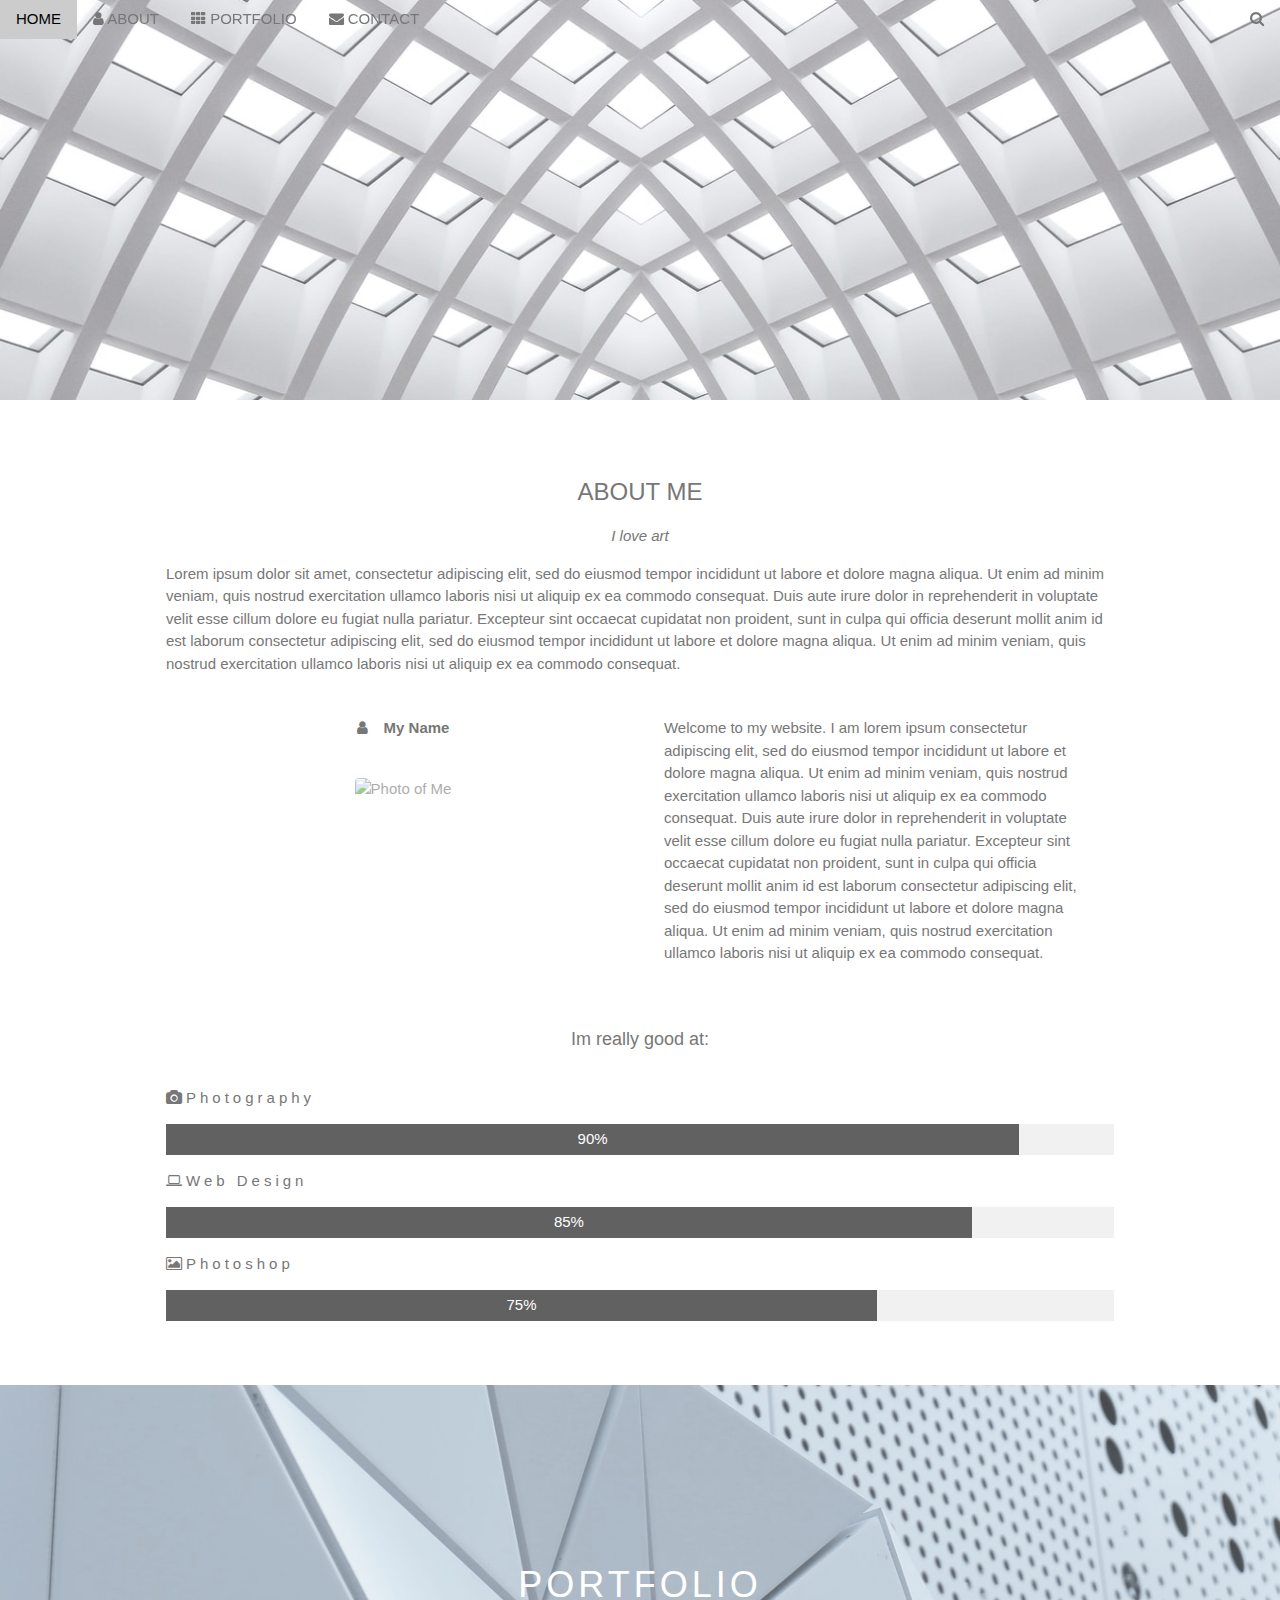
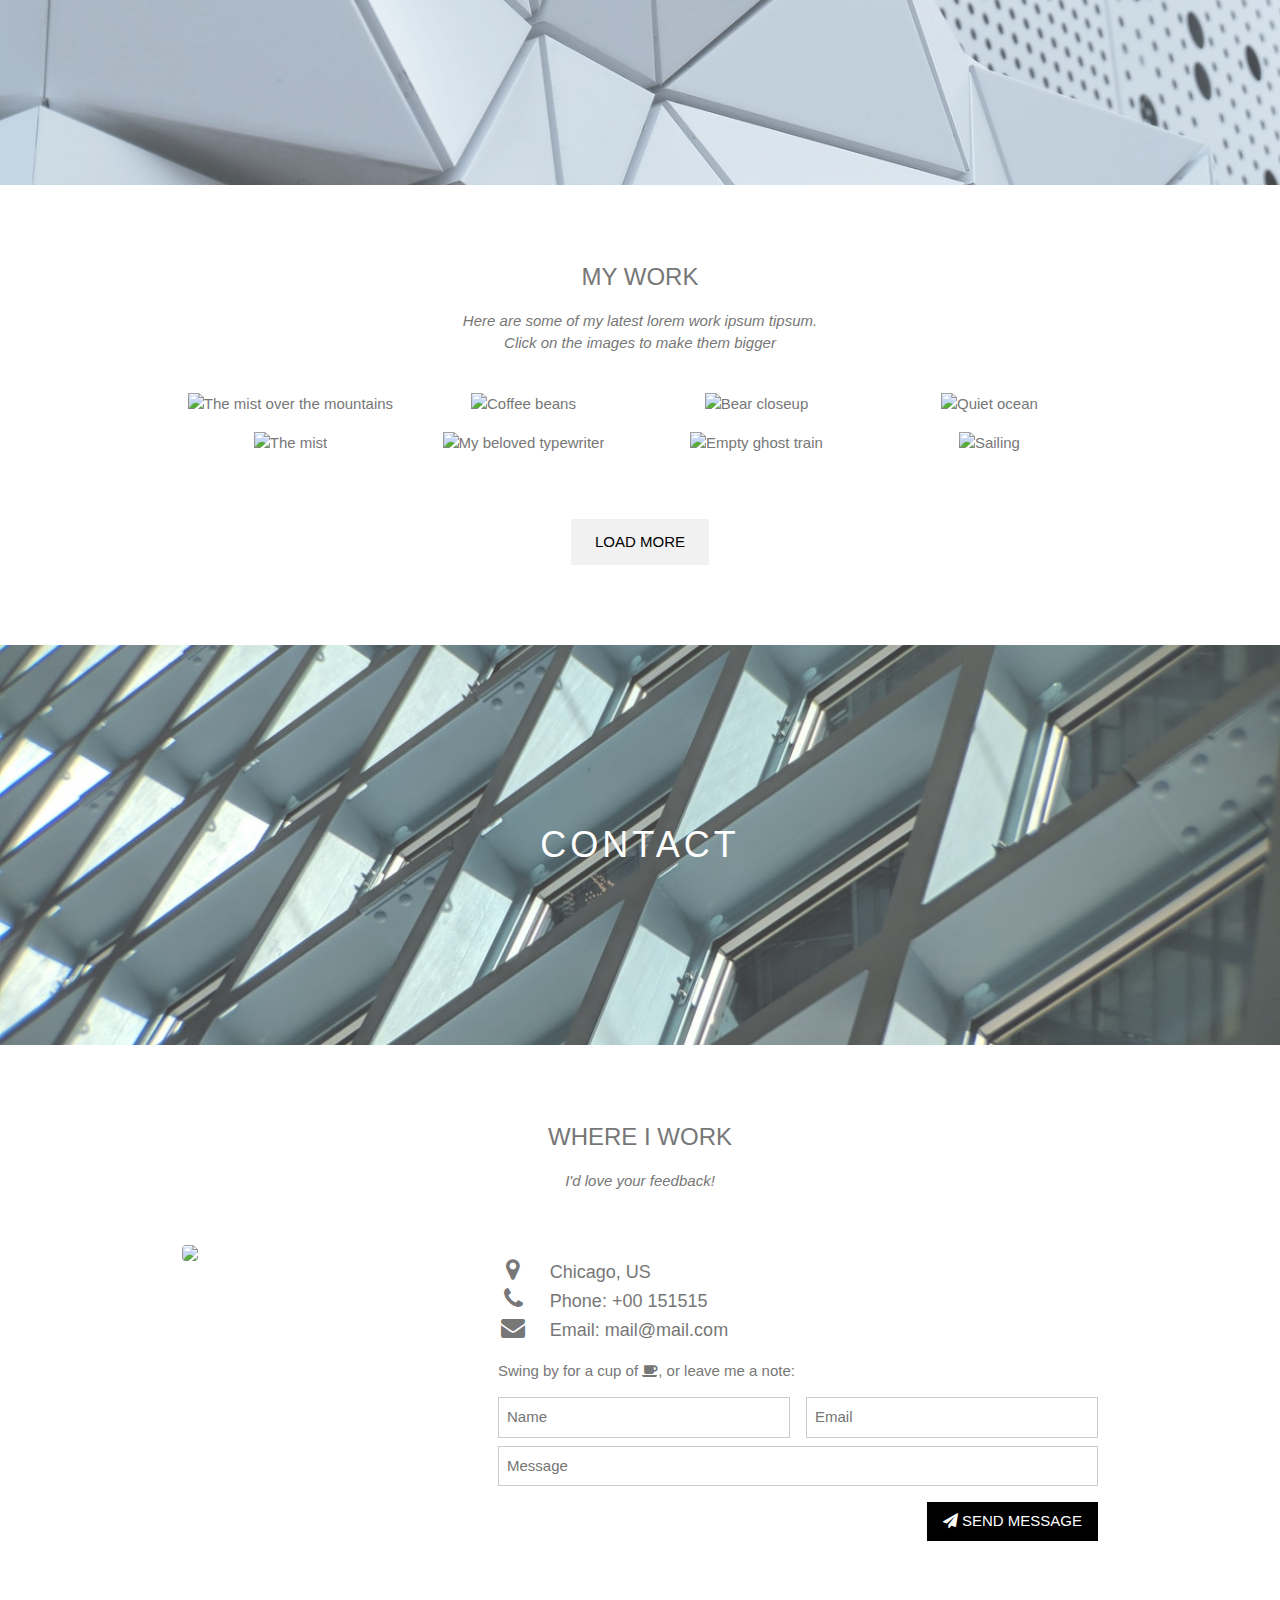
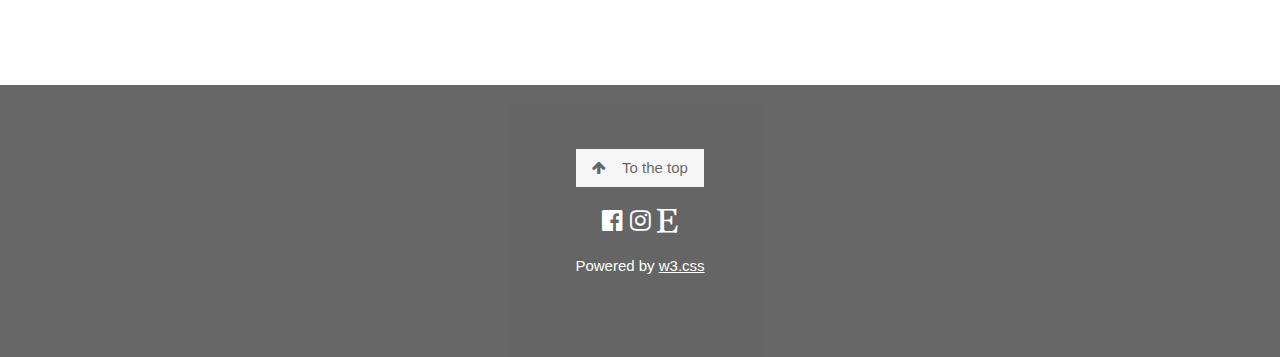
==== index.html @ 5690dde2 "Update index.html" ====
<!DOCTYPE html>
<html>
<title>Hutson Art</title>
<meta charset="UTF-8">
<meta name="viewport" content="width=device-width, initial-scale=1">
<link rel="stylesheet" href="style.css">
<link rel="stylesheet" href="https://www.w3schools.com/w3css/4/w3.css">
<link rel="stylesheet" href="https://fonts.googleapis.com/css?family=Lato">
<link rel="stylesheet" href="https://cdnjs.cloudflare.com/ajax/libs/font-awesome/4.7.0/css/font-awesome.min.css">

<body>

<!-- Navbar (sit on top) -->
<div class="w3-top">
  <div class="w3-bar" id="myNavbar">
    <a class="w3-bar-item w3-button w3-hover-black w3-hide-medium w3-hide-large w3-right" href="javascript:void(0);" onclick="toggleFunction()" title="Toggle Navigation Menu">
      <i class="fa fa-bars"></i>
    </a>
    <a href="#home" class="w3-bar-item w3-button">HOME</a>
    <a href="#about" class="w3-bar-item w3-button w3-hide-small"><i class="fa fa-user"></i> ABOUT</a>
    <a href="art.html" class="w3-bar-item w3-button w3-hide-small"><i class="fa fa-th"></i> PORTFOLIO</a>
    <a href="#contact" class="w3-bar-item w3-button w3-hide-small"><i class="fa fa-envelope"></i> CONTACT</a>
    <a href="#" class="w3-bar-item w3-button w3-hide-small w3-right w3-hover-red">
      <i class="fa fa-search"></i>
    </a>
  </div>

  <!-- Navbar on small screens -->
  <div id="navDemo" class="w3-bar-block w3-white w3-hide w3-hide-large w3-hide-medium">
    <a href="#about" class="w3-bar-item w3-button" onclick="toggleFunction()">ABOUT</a>
    <a href="art.html" class="w3-bar-item w3-button" onclick="toggleFunction()">PORTFOLIO</a>
    <a href="#contact" class="w3-bar-item w3-button" onclick="toggleFunction()">CONTACT</a>
    <a href="#" class="w3-bar-item w3-button">SEARCH</a>
  </div>
</div>

<!-- First Parallax Image with Logo Text -->
<div class="bgimg-1 w3-display-container w3-opacity-min" id="home">
  <div class="w3-display-middle" style="white-space:nowrap;">
  </div>
</div>

<!-- Container (About Section) -->
<div class="w3-content w3-container w3-padding-64" id="about">
  <h3 class="w3-center">ABOUT ME</h3>
  <p class="w3-center"><em>I love art</em></p>
  <p>Lorem ipsum dolor sit amet, consectetur adipiscing elit, sed do eiusmod tempor incididunt ut labore et dolore magna aliqua. Ut enim ad minim veniam,
    quis nostrud exercitation ullamco laboris nisi ut aliquip ex ea commodo consequat. Duis aute irure dolor in reprehenderit in voluptate velit esse cillum dolore eu fugiat nulla pariatur. Excepteur sint occaecat cupidatat non proident, sunt in culpa
    qui officia deserunt mollit anim id est laborum consectetur adipiscing elit, sed do eiusmod tempor incididunt ut labore et dolore magna aliqua. Ut enim ad minim veniam, quis nostrud exercitation ullamco laboris nisi ut aliquip ex ea commodo consequat.</p>
  <div class="w3-row">
    <div class="w3-col m6 w3-center w3-padding-large">
      <p><b><i class="fa fa-user w3-margin-right"></i>My Name</b></p><br>
      <img src="/w3images/avatar_hat.jpg" class="w3-round w3-image w3-opacity w3-hover-opacity-off" alt="Photo of Me" width="500" height="333">
    </div>

    <!-- Hide this text on small devices -->
    <div class="w3-col m6 w3-hide-small w3-padding-large">
      <p>Welcome to my website. I am lorem ipsum consectetur adipiscing elit, sed do eiusmod tempor incididunt ut labore et dolore magna aliqua. Ut enim ad minim veniam, quis nostrud exercitation ullamco laboris nisi ut aliquip ex ea commodo consequat. Duis aute irure
        dolor in reprehenderit in voluptate velit esse cillum dolore eu fugiat nulla pariatur. Excepteur sint occaecat cupidatat non proident, sunt in culpa qui officia deserunt mollit anim id est laborum consectetur adipiscing elit, sed do eiusmod tempor
        incididunt ut labore et dolore magna aliqua. Ut enim ad minim veniam, quis nostrud exercitation ullamco laboris nisi ut aliquip ex ea commodo consequat.</p>
    </div>
  </div>
  <p class="w3-large w3-center w3-padding-16">Im really good at:</p>
  <p class="w3-wide"><i class="fa fa-camera"></i>Photography</p>
  <div class="w3-light-grey">
    <div class="w3-container w3-padding-small w3-dark-grey w3-center" style="width:90%">90%</div>
  </div>
  <p class="w3-wide"><i class="fa fa-laptop"></i>Web Design</p>
  <div class="w3-light-grey">
    <div class="w3-container w3-padding-small w3-dark-grey w3-center" style="width:85%">85%</div>
  </div>
  <p class="w3-wide"><i class="fa fa-photo"></i>Photoshop</p>
  <div class="w3-light-grey">
    <div class="w3-container w3-padding-small w3-dark-grey w3-center" style="width:75%">75%</div>
  </div>
</div>

<!-- Second Parallax Image with Portfolio Text -->
<div class="bgimg-2 w3-display-container w3-opacity-min">
  <div class="w3-display-middle">
    <span class="w3-xxlarge w3-text-white w3-wide">PORTFOLIO</span>
  </div>
</div>

<!-- Container (Portfolio Section) -->
<div class="w3-content w3-container w3-padding-64" id="portfolio">
  <h3 class="w3-center">MY WORK</h3>
  <p class="w3-center"><em>Here are some of my latest lorem work ipsum tipsum.<br> Click on the images to make them bigger</em></p><br>

  <!-- Responsive Grid. Four columns on tablets, laptops and desktops. Will stack on mobile devices/small screens (100% width) -->
  <div class="w3-row-padding w3-center">
    <div class="w3-col m3">
      <img src="/w3images/p1.jpg" style="width:100%" onclick="onClick(this)" class="w3-hover-opacity" alt="The mist over the mountains">
    </div>

    <div class="w3-col m3">
      <img src="/w3images/p2.jpg" style="width:100%" onclick="onClick(this)" class="w3-hover-opacity" alt="Coffee beans">
    </div>

    <div class="w3-col m3">
      <img src="/w3images/p3.jpg" style="width:100%" onclick="onClick(this)" class="w3-hover-opacity" alt="Bear closeup">
    </div>

    <div class="w3-col m3">
      <img src="/w3images/p4.jpg" style="width:100%" onclick="onClick(this)" class="w3-hover-opacity" alt="Quiet ocean">
    </div>
  </div>

  <div class="w3-row-padding w3-center w3-section">
    <div class="w3-col m3">
      <img src="/w3images/p5.jpg" style="width:100%" onclick="onClick(this)" class="w3-hover-opacity" alt="The mist">
    </div>

    <div class="w3-col m3">
      <img src="/w3images/p6.jpg" style="width:100%" onclick="onClick(this)" class="w3-hover-opacity" alt="My beloved typewriter">
    </div>

    <div class="w3-col m3">
      <img src="/w3images/p7.jpg" style="width:100%" onclick="onClick(this)" class="w3-hover-opacity" alt="Empty ghost train">
    </div>

    <div class="w3-col m3">
      <img src="/w3images/p8.jpg" style="width:100%" onclick="onClick(this)" class="w3-hover-opacity" alt="Sailing">
    </div>
    <button class="w3-button w3-padding-large w3-light-grey" style="margin-top:64px">LOAD MORE</button>
  </div>
</div>

<!-- Modal for full size images on click-->
<div id="modal01" class="w3-modal w3-black" onclick="this.style.display='none'">
  <span class="w3-button w3-large w3-black w3-display-topright" title="Close Modal Image"><i class="fa fa-remove"></i></span>
  <div class="w3-modal-content w3-animate-zoom w3-center w3-transparent w3-padding-64">
    <img id="img01" class="w3-image">
    <p id="caption" class="w3-opacity w3-large"></p>
  </div>
</div>

<!-- Third Parallax Image with Portfolio Text -->
<div class="bgimg-3 w3-display-container w3-opacity-min">
  <div class="w3-display-middle">
     <span class="w3-xxlarge w3-text-white w3-wide">CONTACT</span>
  </div>
</div>

<!-- Container (Contact Section) -->
<div class="w3-content w3-container w3-padding-64" id="contact">
  <h3 class="w3-center">WHERE I WORK</h3>
  <p class="w3-center"><em>I'd love your feedback!</em></p>

  <div class="w3-row w3-padding-32 w3-section">
    <div class="w3-col m4 w3-container">
      <img src="/w3images/map.jpg" class="w3-image w3-round" style="width:100%">
    </div>
    <div class="w3-col m8 w3-panel">
      <div class="w3-large w3-margin-bottom">
        <i class="fa fa-map-marker fa-fw w3-hover-text-black w3-xlarge w3-margin-right"></i> Chicago, US<br>
        <i class="fa fa-phone fa-fw w3-hover-text-black w3-xlarge w3-margin-right"></i> Phone: +00 151515<br>
        <i class="fa fa-envelope fa-fw w3-hover-text-black w3-xlarge w3-margin-right"></i> Email: mail@mail.com<br>
      </div>
      <p>Swing by for a cup of <i class="fa fa-coffee"></i>, or leave me a note:</p>
      <form action="/action_page.php" target="_blank">
        <div class="w3-row-padding" style="margin:0 -16px 8px -16px">
          <div class="w3-half">
            <input class="w3-input w3-border" type="text" placeholder="Name" required name="Name">
          </div>
          <div class="w3-half">
            <input class="w3-input w3-border" type="text" placeholder="Email" required name="Email">
          </div>
        </div>
        <input class="w3-input w3-border" type="text" placeholder="Message" required name="Message">
        <button class="w3-button w3-black w3-right w3-section" type="submit">
          <i class="fa fa-paper-plane"></i> SEND MESSAGE
        </button>
      </form>
    </div>
  </div>
</div>

<!-- Footer -->
<footer class="w3-center w3-black w3-padding-64 w3-opacity w3-hover-opacity-off">
  <a href="#home" class="w3-button w3-light-grey"><i class="fa fa-arrow-up w3-margin-right"></i>To the top</a>
  <div class="w3-xlarge w3-section">
    <i class="fa fa-facebook-official w3-hover-opacity"></i>
    <i class="fa fa-instagram w3-hover-opacity"></i>
    <i class="fa fa-etsy w3-hover-opacity"></i>
    
  </div>
  <p>Powered by <a href="https://www.w3schools.com/w3css/default.asp" title="W3.CSS" target="_blank" class="w3-hover-text-green">w3.css</a></p>
</footer>
<script src="script.js"></script>
</body>
</html>
---- style.css ----
body,h1,h2,h3,h4,h5,h6 {font-family: "Lato", sans-serif;}
body, html {
  height: 100%;
  color: #777;
  line-height: 1.8;
}

/* Create a Parallax Effect */
.bgimg-1, .bgimg-2, .bgimg-3 {
  background-attachment: fixed;
  background-position: center;
  background-repeat: no-repeat;
  background-size: cover;
}

/* First image (Logo. Full height) */
.bgimg-1 {
  background-image: url('img1.jpeg');
  min-height: 100%;
}

/* Second image (Portfolio) */
.bgimg-2 {
  background-image: url("img2.jpeg");
  min-height: 400px;
}

/* Third image (Contact) */
.bgimg-3 {
  background-image: url("img3.jpeg");
  min-height: 400px;
}

.w3-wide {letter-spacing: 10px;}
.w3-hover-opacity {cursor: pointer;}

/* Turn off parallax scrolling for tablets and phones */
@media only screen and (max-device-width: 1600px) {
  .bgimg-1, .bgimg-2, .bgimg-3 {
    background-attachment: scroll;
    min-height: 400px;
  }
}
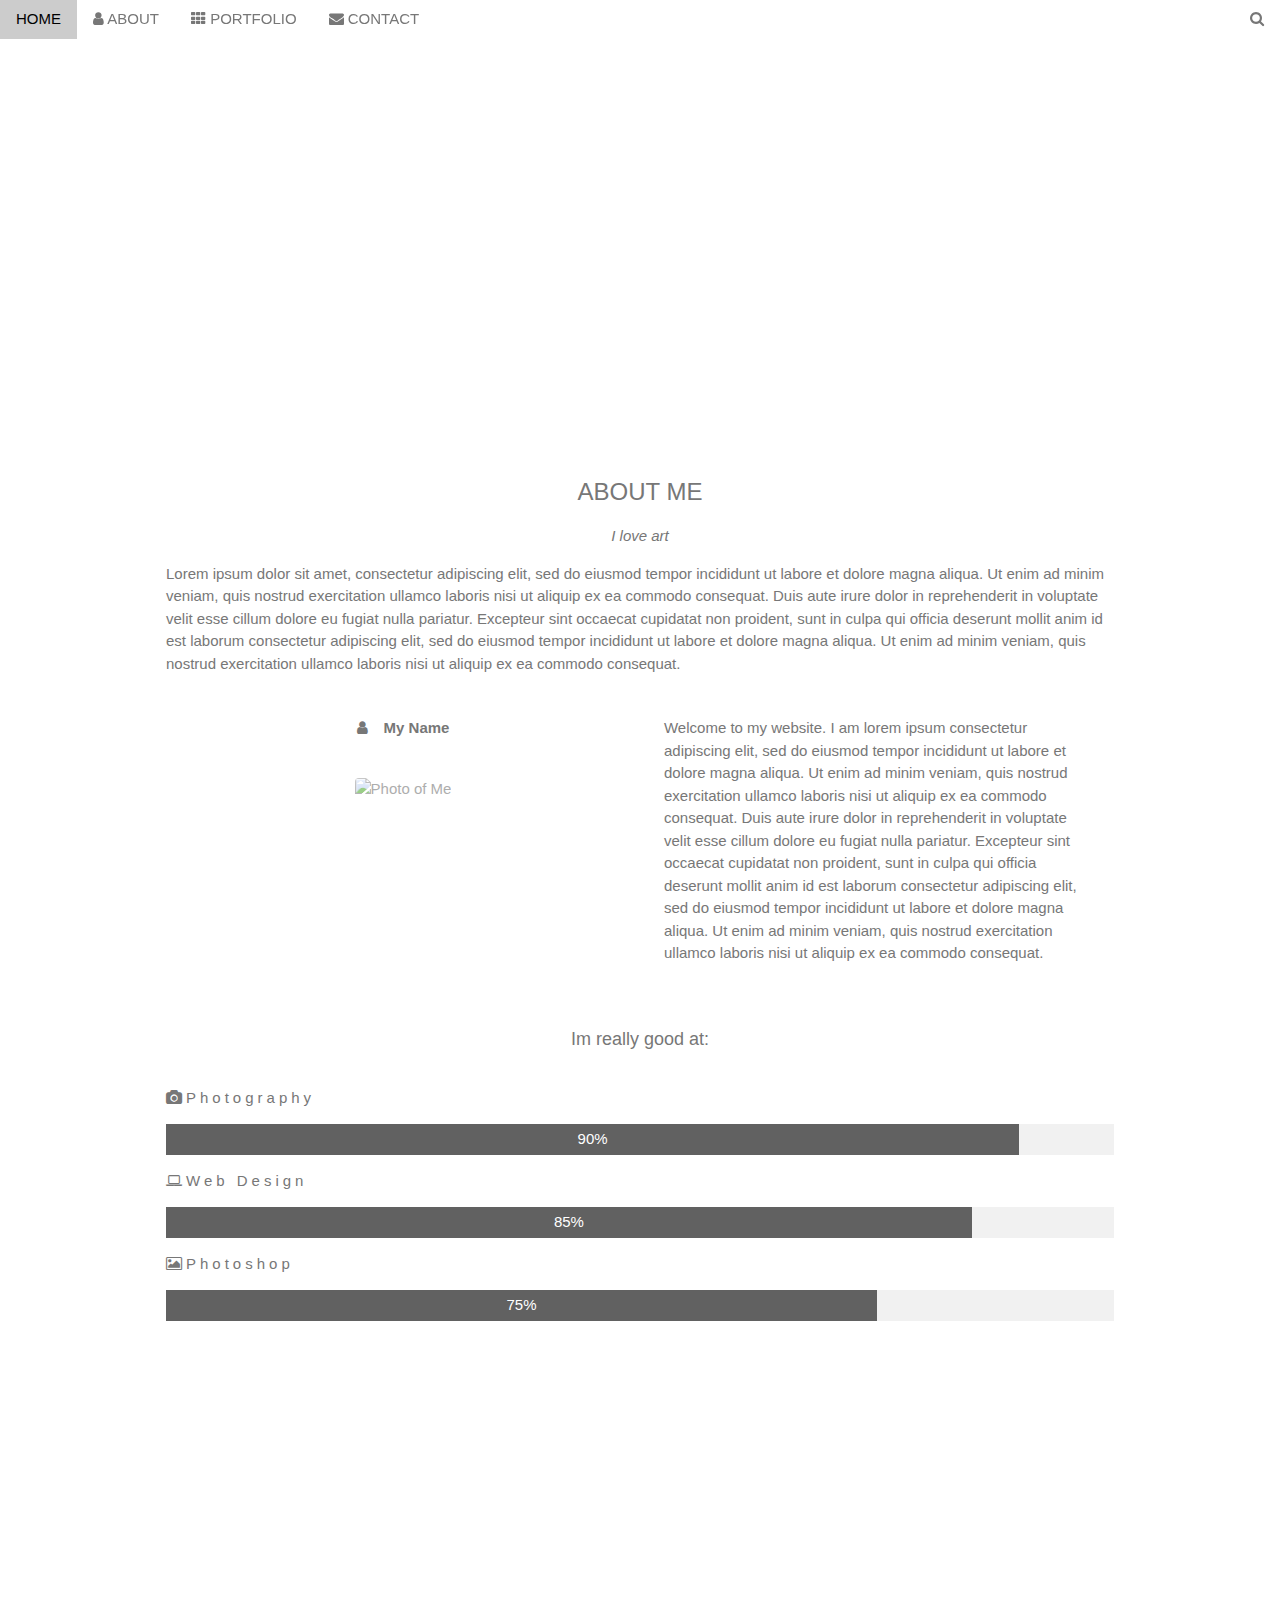
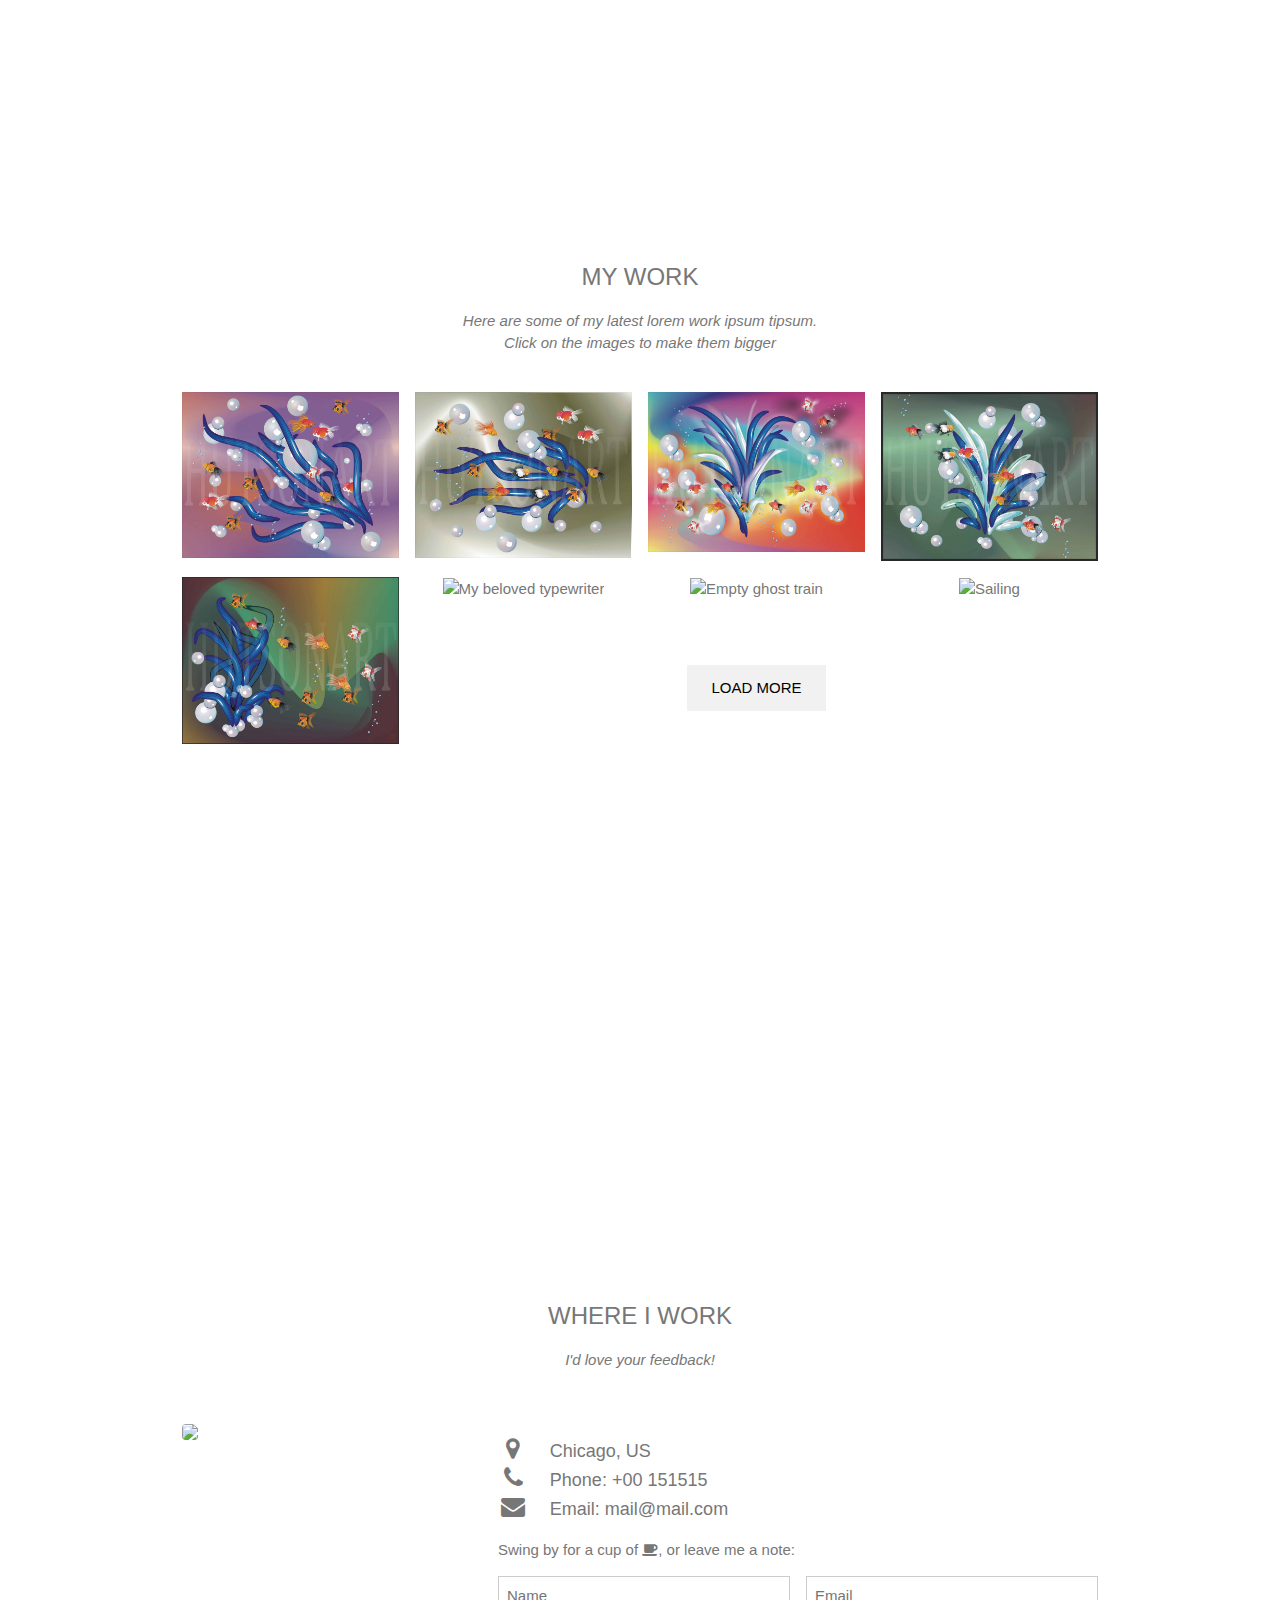
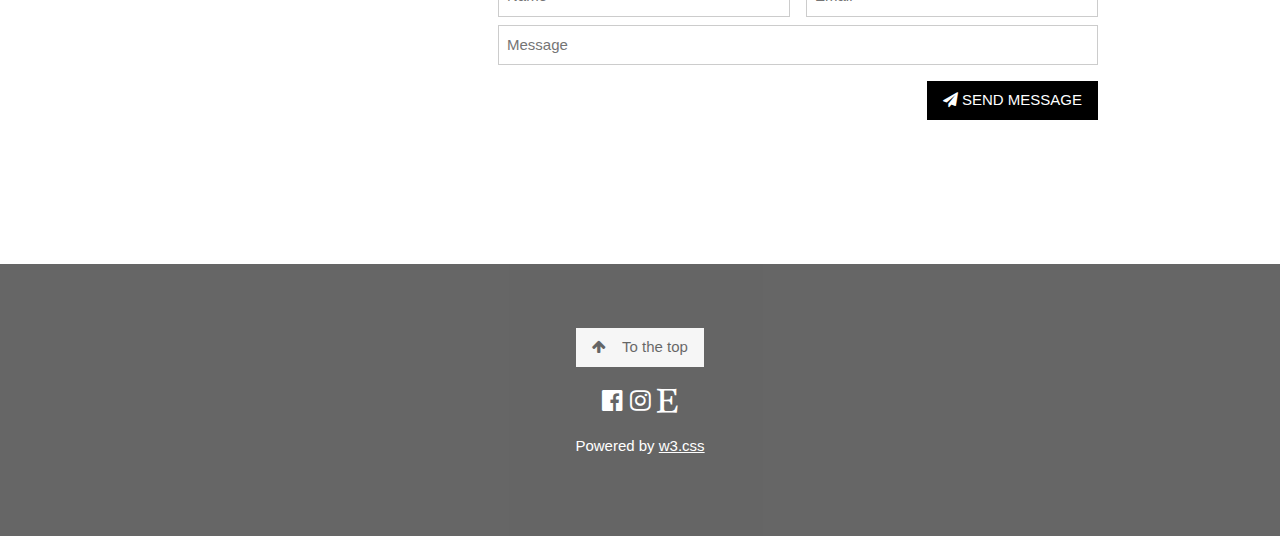
==== commit 7b3d49d8: "updates with O.JPGs" ====
--- a/index.html
+++ b/index.html
@@ -90,25 +90,25 @@
   <!-- Responsive Grid. Four columns on tablets, laptops and desktops. Will stack on mobile devices/small screens (100% width) -->
   <div class="w3-row-padding w3-center">
     <div class="w3-col m3">
-      <img src="/w3images/p1.jpg" style="width:100%" onclick="onClick(this)" class="w3-hover-opacity" alt="The mist over the mountains">
+      <img src="O 16.JPG" style="width:100%" onclick="onClick(this)" class="w3-hover-opacity" alt="The mist over the mountains">
     </div>
 
     <div class="w3-col m3">
-      <img src="/w3images/p2.jpg" style="width:100%" onclick="onClick(this)" class="w3-hover-opacity" alt="Coffee beans">
+      <img src="O 2.JPG" style="width:100%" onclick="onClick(this)" class="w3-hover-opacity" alt="Coffee beans">
     </div>
 
     <div class="w3-col m3">
-      <img src="/w3images/p3.jpg" style="width:100%" onclick="onClick(this)" class="w3-hover-opacity" alt="Bear closeup">
+      <img src="O 3.JPG" style="width:100%" onclick="onClick(this)" class="w3-hover-opacity" alt="Bear closeup">
     </div>
 
     <div class="w3-col m3">
-      <img src="/w3images/p4.jpg" style="width:100%" onclick="onClick(this)" class="w3-hover-opacity" alt="Quiet ocean">
+      <img src="O 7.JPG" style="width:100%" onclick="onClick(this)" class="w3-hover-opacity" alt="Quiet ocean">
     </div>
   </div>
 
   <div class="w3-row-padding w3-center w3-section">
     <div class="w3-col m3">
-      <img src="/w3images/p5.jpg" style="width:100%" onclick="onClick(this)" class="w3-hover-opacity" alt="The mist">
+      <img src="O 8.JPG" style="width:100%" onclick="onClick(this)" class="w3-hover-opacity" alt="The mist">
     </div>
 
     <div class="w3-col m3">
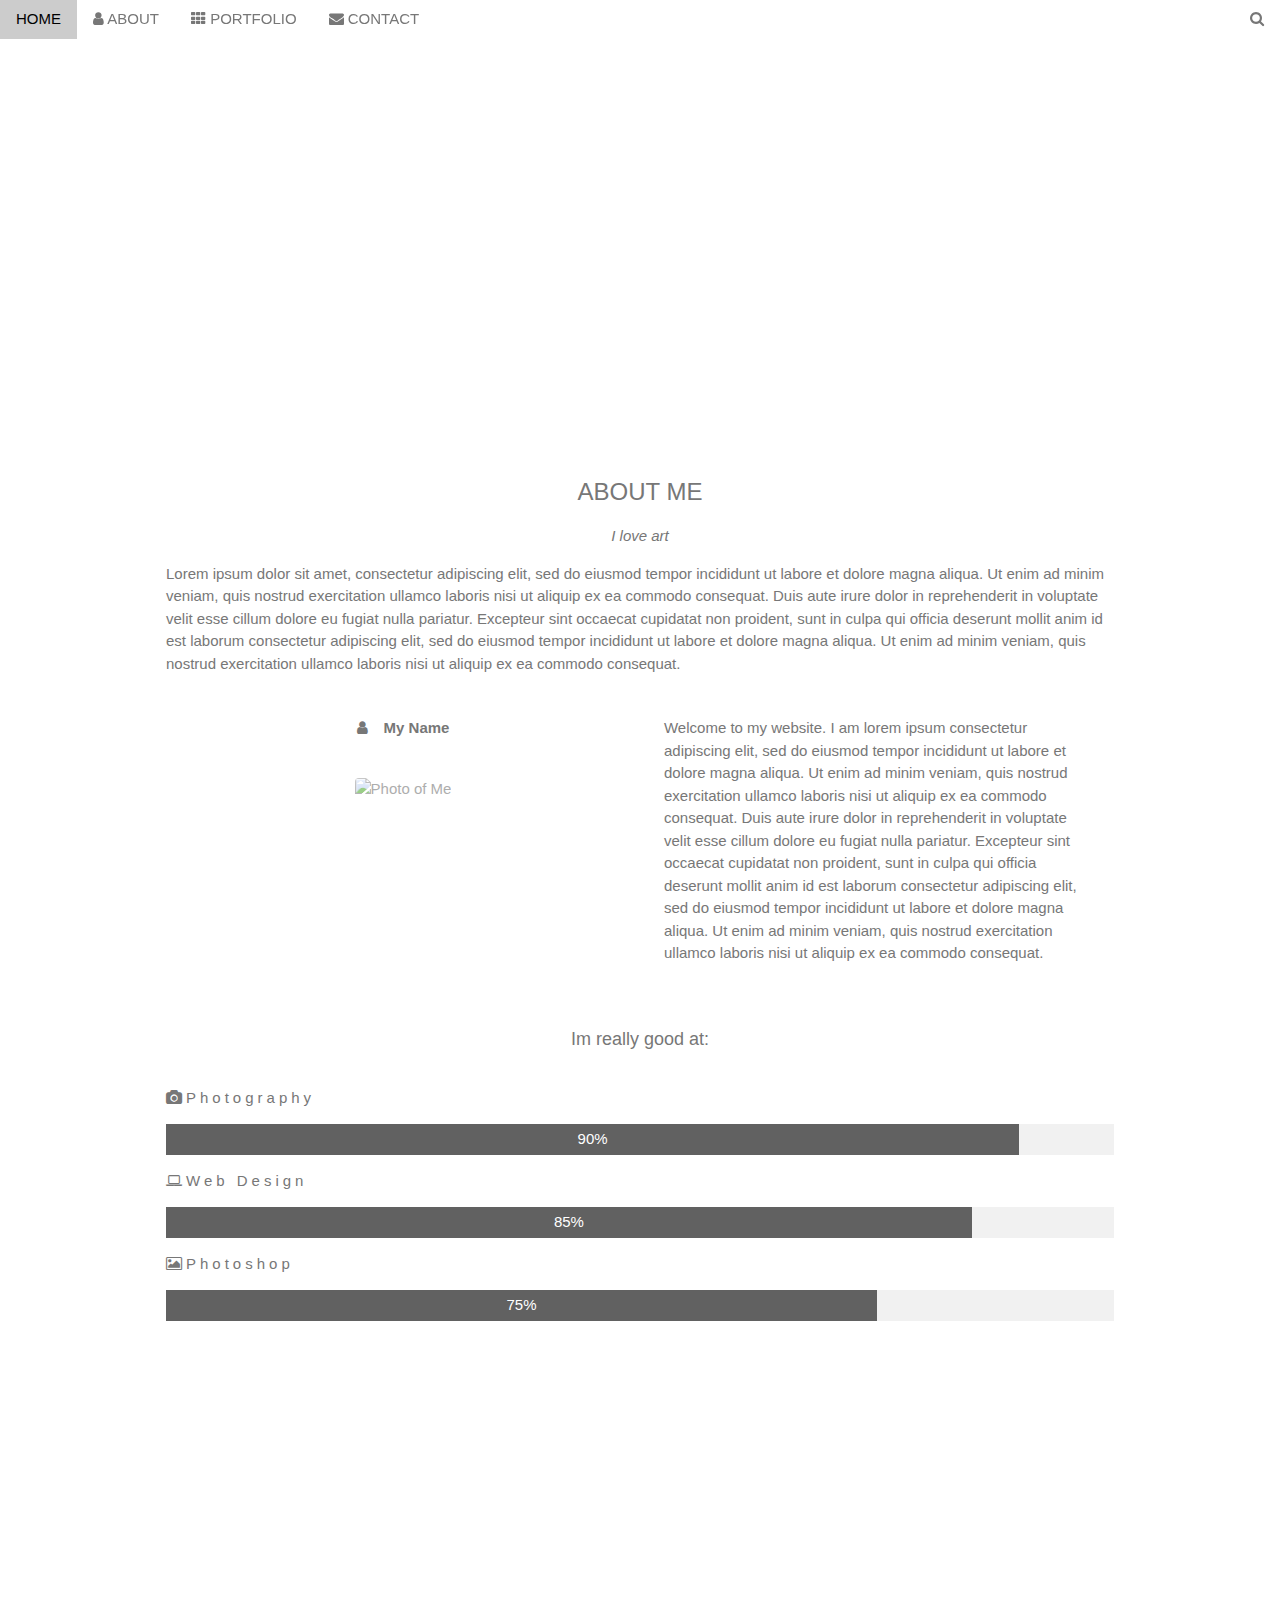
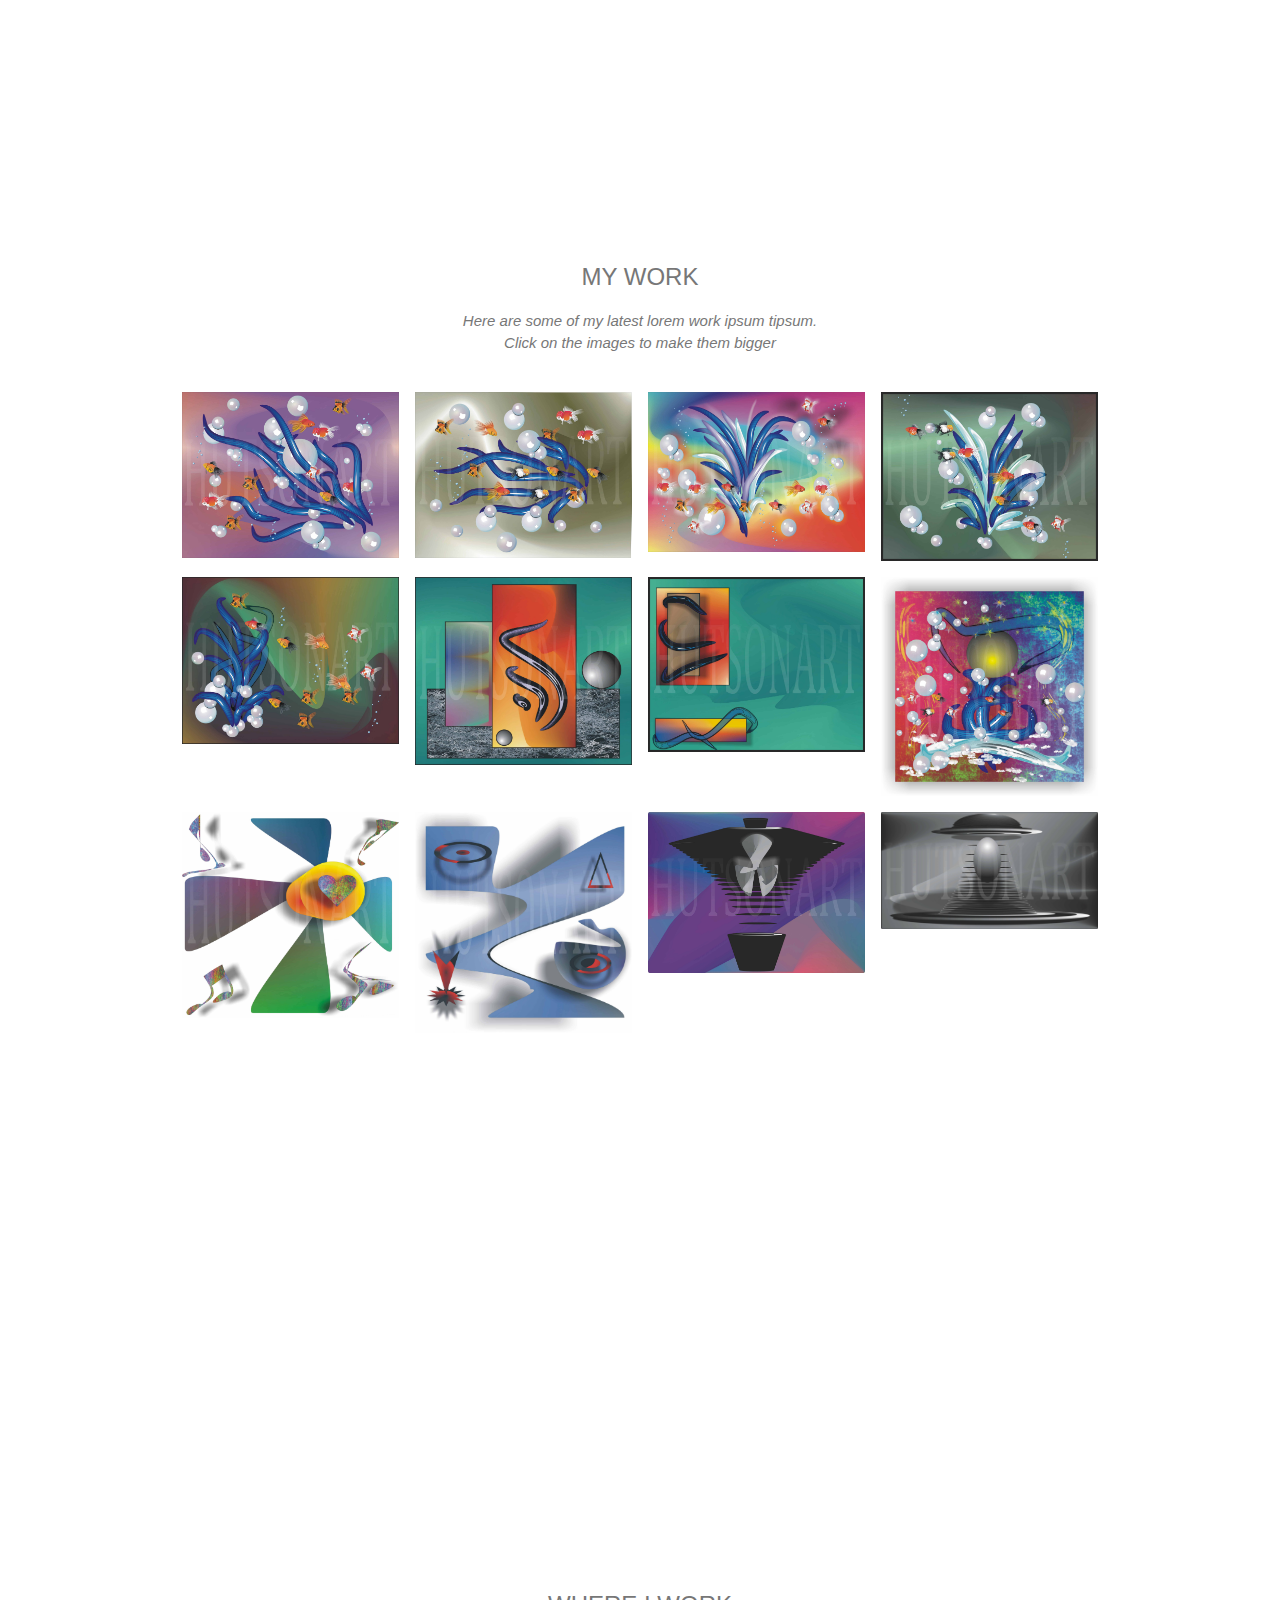
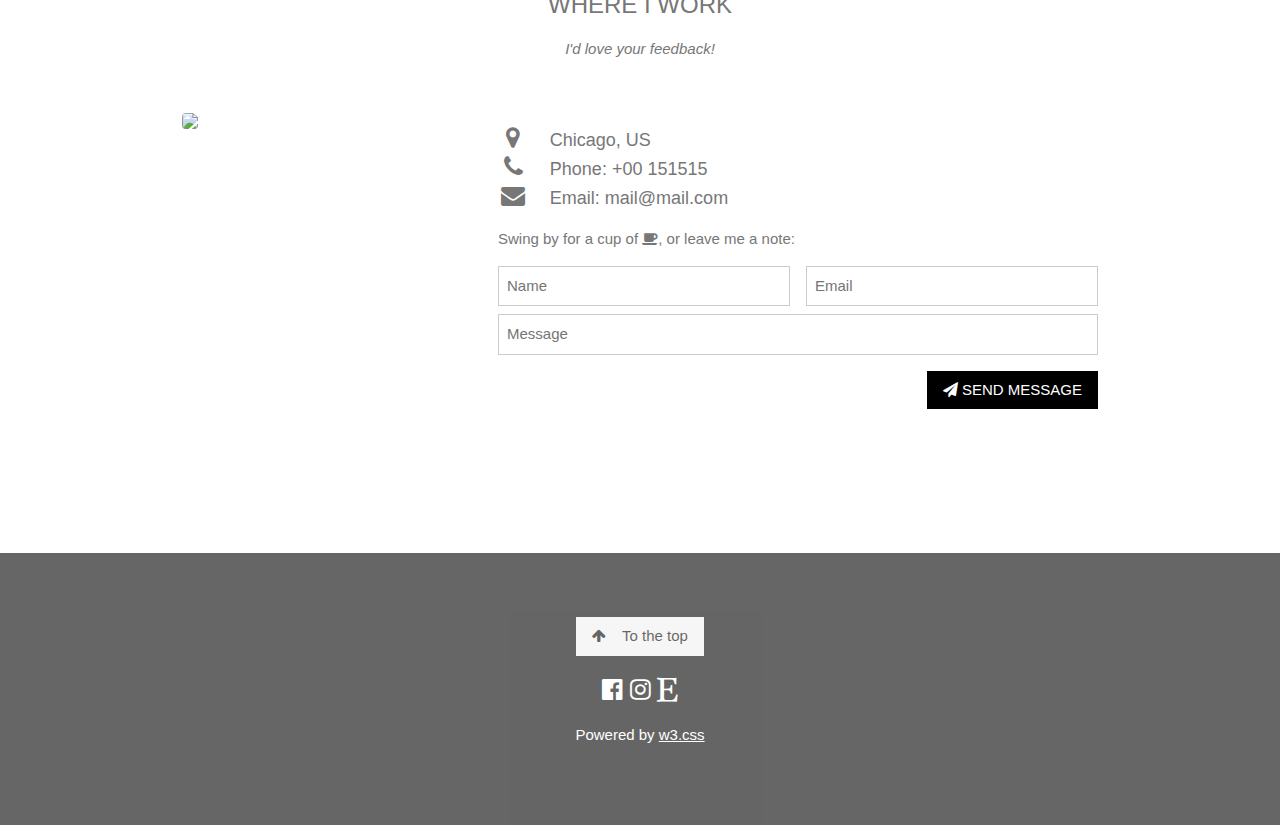
==== commit 1f181fd7: "Update index.html" ====
--- a/index.html
+++ b/index.html
@@ -112,17 +112,34 @@
     </div>
 
     <div class="w3-col m3">
-      <img src="/w3images/p6.jpg" style="width:100%" onclick="onClick(this)" class="w3-hover-opacity" alt="My beloved typewriter">
-    </div>
-
-    <div class="w3-col m3">
-      <img src="/w3images/p7.jpg" style="width:100%" onclick="onClick(this)" class="w3-hover-opacity" alt="Empty ghost train">
-    </div>
-
-    <div class="w3-col m3">
-      <img src="/w3images/p8.jpg" style="width:100%" onclick="onClick(this)" class="w3-hover-opacity" alt="Sailing">
-    </div>
-    <button class="w3-button w3-padding-large w3-light-grey" style="margin-top:64px">LOAD MORE</button>
+      <img src="AB 1.JPG" style="width:100%" onclick="onClick(this)" class="w3-hover-opacity" alt="My beloved typewriter">
+    </div>
+
+    <div class="w3-col m3">
+      <img src="AB 2.JPG" style="width:100%" onclick="onClick(this)" class="w3-hover-opacity" alt="Empty ghost train">
+    </div>
+
+    <div class="w3-col m3">
+      <img src="AB 5.JPG" style="width:100%" onclick="onClick(this)" class="w3-hover-opacity" alt="Sailing">
+    </div>
+  </div>
+  
+    <div class="w3-row-padding w3-center w3-section">
+    <div class="w3-col m3">
+      <img src="AB 8.JPG" style="width:100%" onclick="onClick(this)" class="w3-hover-opacity" alt="The mist">
+    </div>
+
+    <div class="w3-col m3">
+      <img src="AB 9.JPG" style="width:100%" onclick="onClick(this)" class="w3-hover-opacity" alt="My beloved typewriter">
+    </div>
+
+    <div class="w3-col m3">
+      <img src="SL 1.JPG" style="width:100%" onclick="onClick(this)" class="w3-hover-opacity" alt="Empty ghost train">
+    </div>
+
+    <div class="w3-col m3">
+      <img src="SL 10.JPG" style="width:100%" onclick="onClick(this)" class="w3-hover-opacity" alt="Sailing">
+    </div>
   </div>
 </div>
 
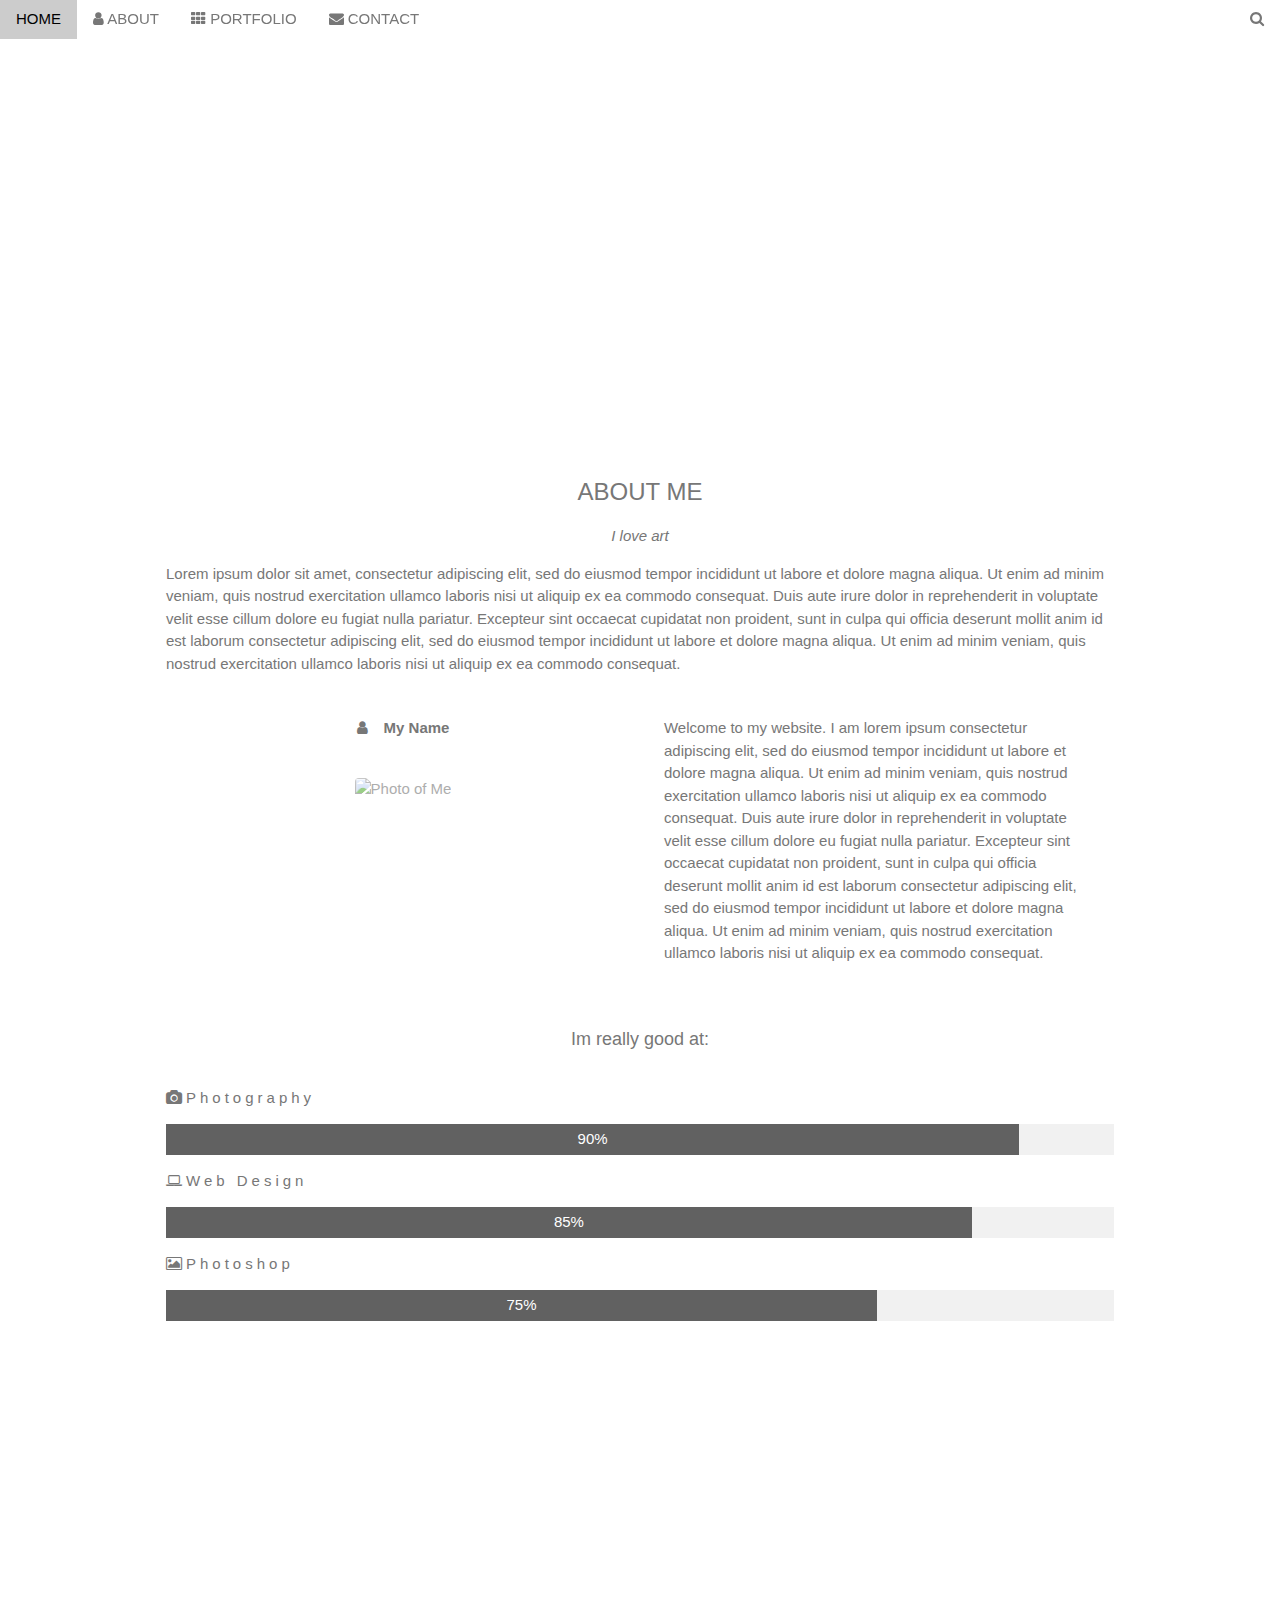
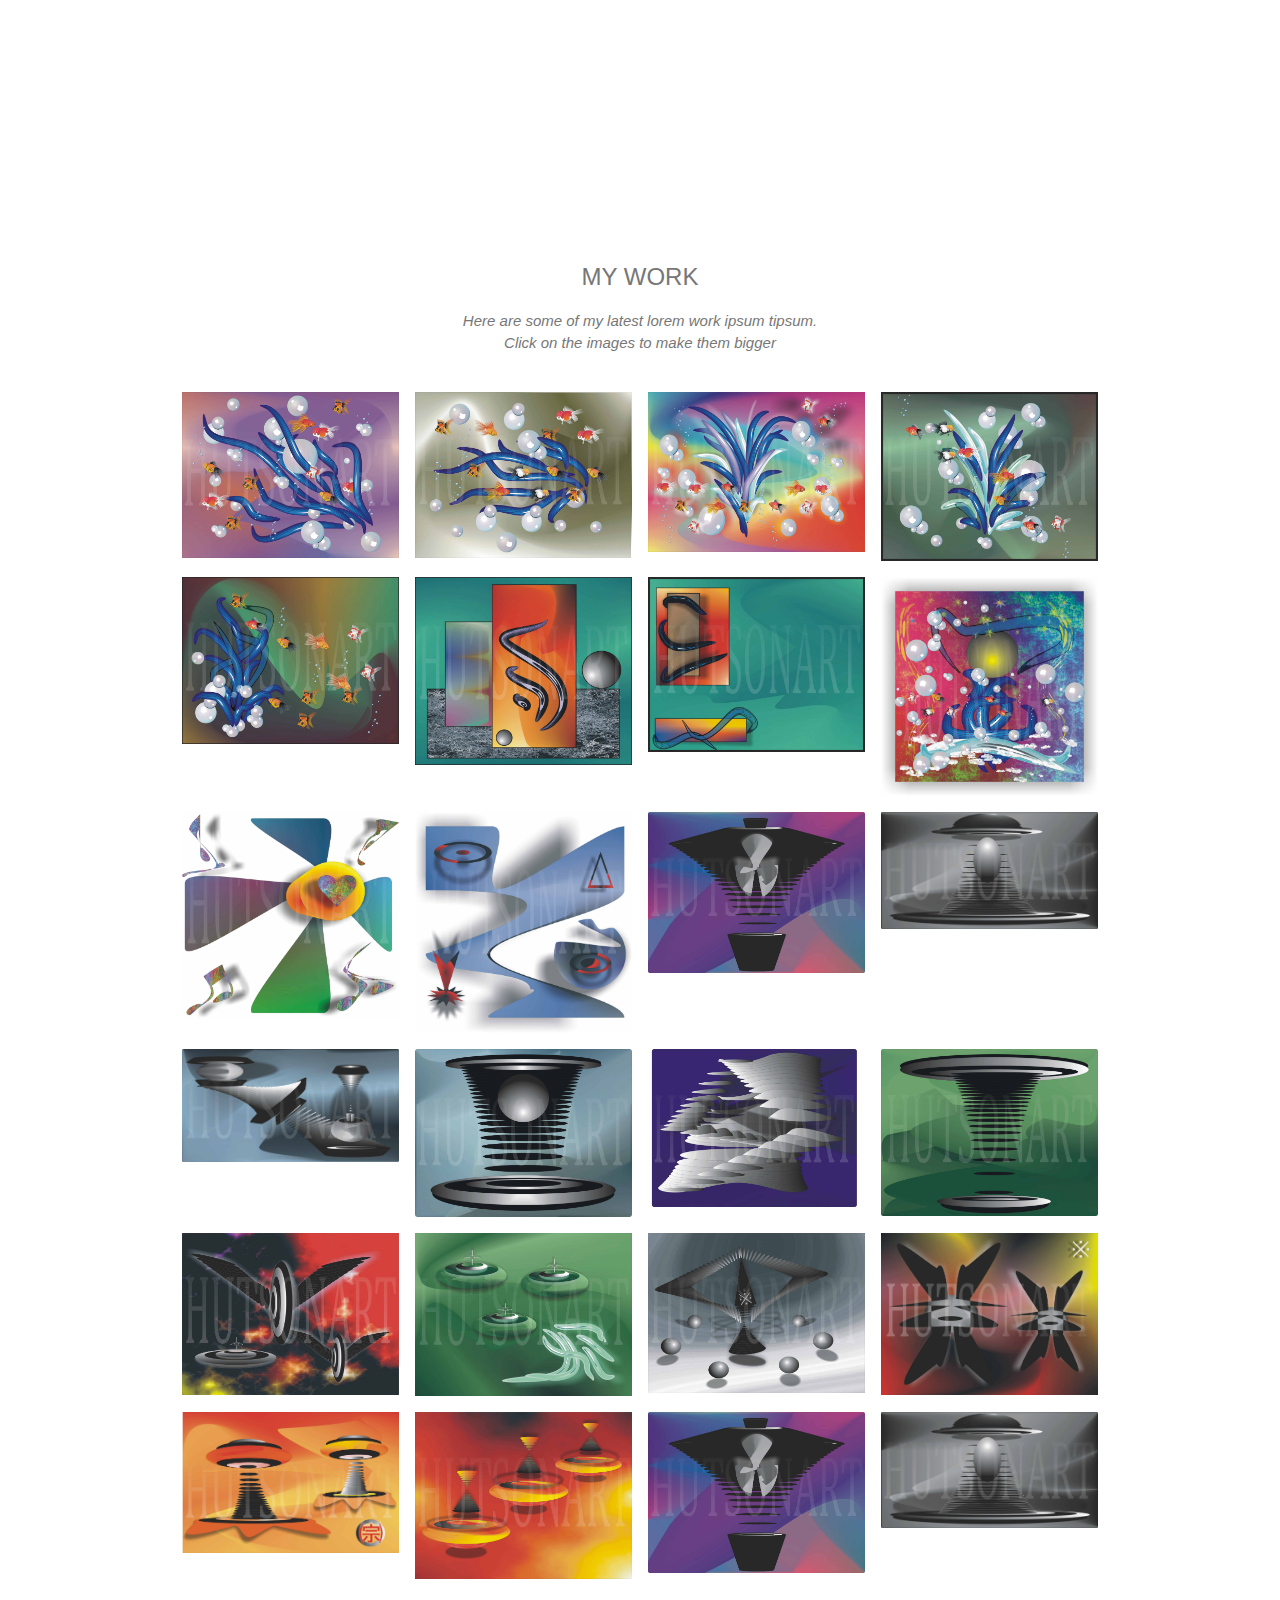
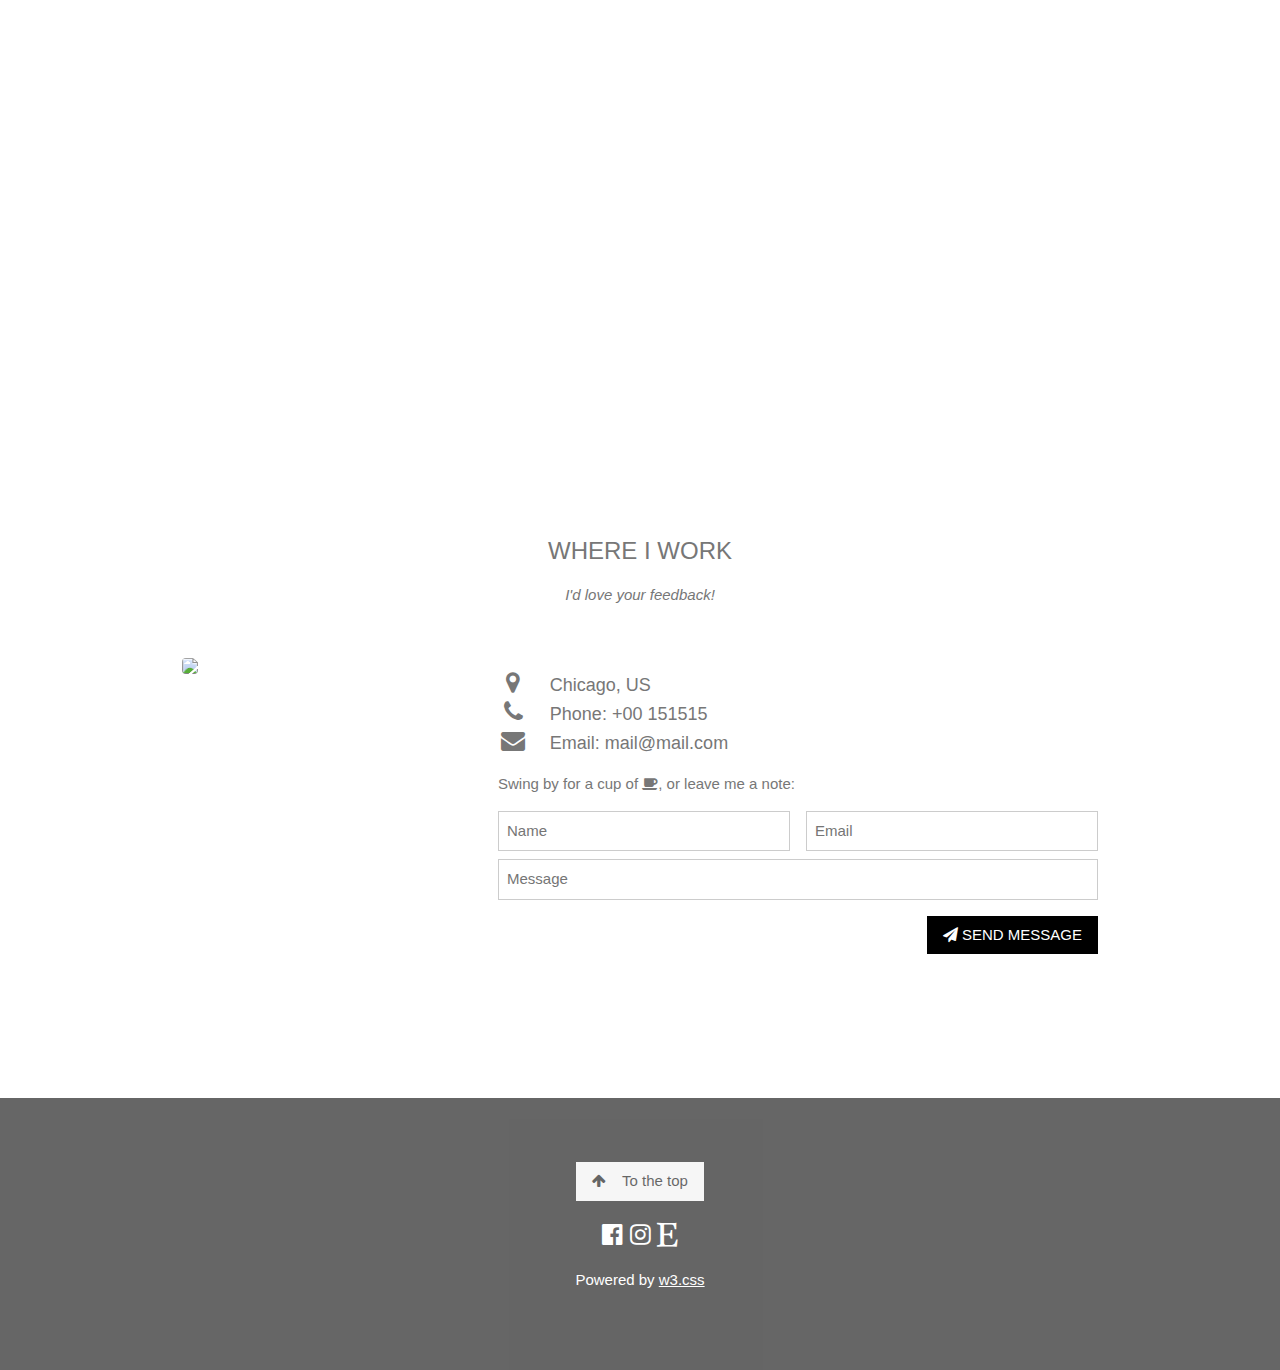
==== commit 40e32bc3: "Update index.html" ====
--- a/index.html
+++ b/index.html
@@ -131,6 +131,60 @@
 
     <div class="w3-col m3">
       <img src="AB 9.JPG" style="width:100%" onclick="onClick(this)" class="w3-hover-opacity" alt="My beloved typewriter">
+    </div>
+
+    <div class="w3-col m3">
+      <img src="SL 1.JPG" style="width:100%" onclick="onClick(this)" class="w3-hover-opacity" alt="Empty ghost train">
+    </div>
+
+    <div class="w3-col m3">
+      <img src="SL 10.JPG" style="width:100%" onclick="onClick(this)" class="w3-hover-opacity" alt="Sailing">
+    </div>
+  </div>
+  
+  <div class="w3-row-padding w3-center w3-section">
+    <div class="w3-col m3">
+      <img src="SL 14.JPG" style="width:100%" onclick="onClick(this)" class="w3-hover-opacity" alt="The mist">
+    </div>
+
+    <div class="w3-col m3">
+      <img src="SL 19.JPG" style="width:100%" onclick="onClick(this)" class="w3-hover-opacity" alt="My beloved typewriter">
+    </div>
+
+    <div class="w3-col m3">
+      <img src="SL 6.JPG" style="width:100%" onclick="onClick(this)" class="w3-hover-opacity" alt="Empty ghost train">
+    </div>
+
+    <div class="w3-col m3">
+      <img src="SL 7.JPG" style="width:100%" onclick="onClick(this)" class="w3-hover-opacity" alt="Sailing">
+    </div>
+  </div>
+  
+  <div class="w3-row-padding w3-center w3-section">
+    <div class="w3-col m3">
+      <img src="vic 1.JPG" style="width:100%" onclick="onClick(this)" class="w3-hover-opacity" alt="The mist">
+    </div>
+
+    <div class="w3-col m3">
+      <img src="vic 13.JPG" style="width:100%" onclick="onClick(this)" class="w3-hover-opacity" alt="My beloved typewriter">
+    </div>
+
+    <div class="w3-col m3">
+      <img src="vic 14.JPG" style="width:100%" onclick="onClick(this)" class="w3-hover-opacity" alt="Empty ghost train">
+    </div>
+
+    <div class="w3-col m3">
+      <img src="vic 4.JPG" style="width:100%" onclick="onClick(this)" class="w3-hover-opacity" alt="Sailing">
+    </div>
+  </div>
+  
+  <div class="w3-row-padding w3-center w3-section">
+    <div class="w3-col m3">
+      <img src="vic 7.JPG" style="width:100%" onclick="onClick(this)" class="w3-hover-opacity" alt="The mist">
+    </div>
+
+    <div class="w3-col m3">
+      <img src="vic 9.JPG" style="width:100%" onclick="onClick(this)" class="w3-hover-opacity" alt="My beloved typewriter">
     </div>
 
     <div class="w3-col m3">
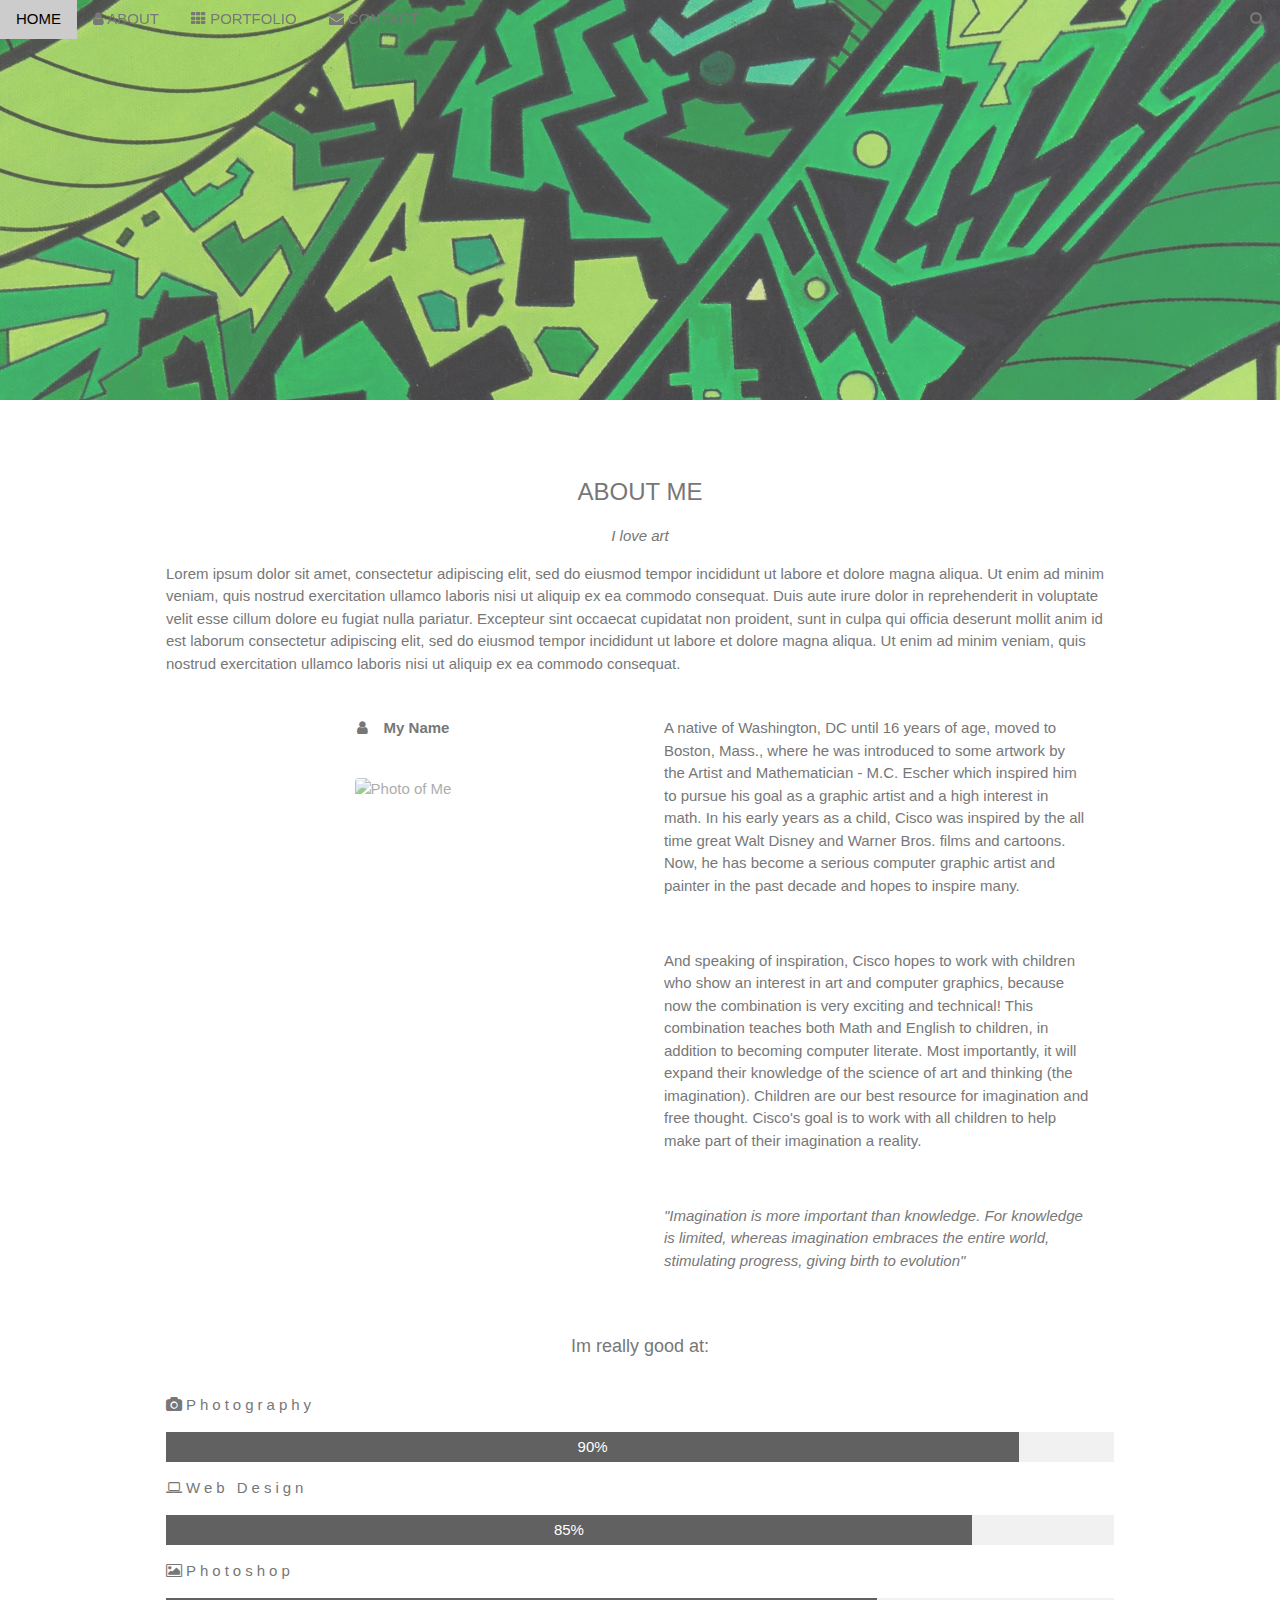
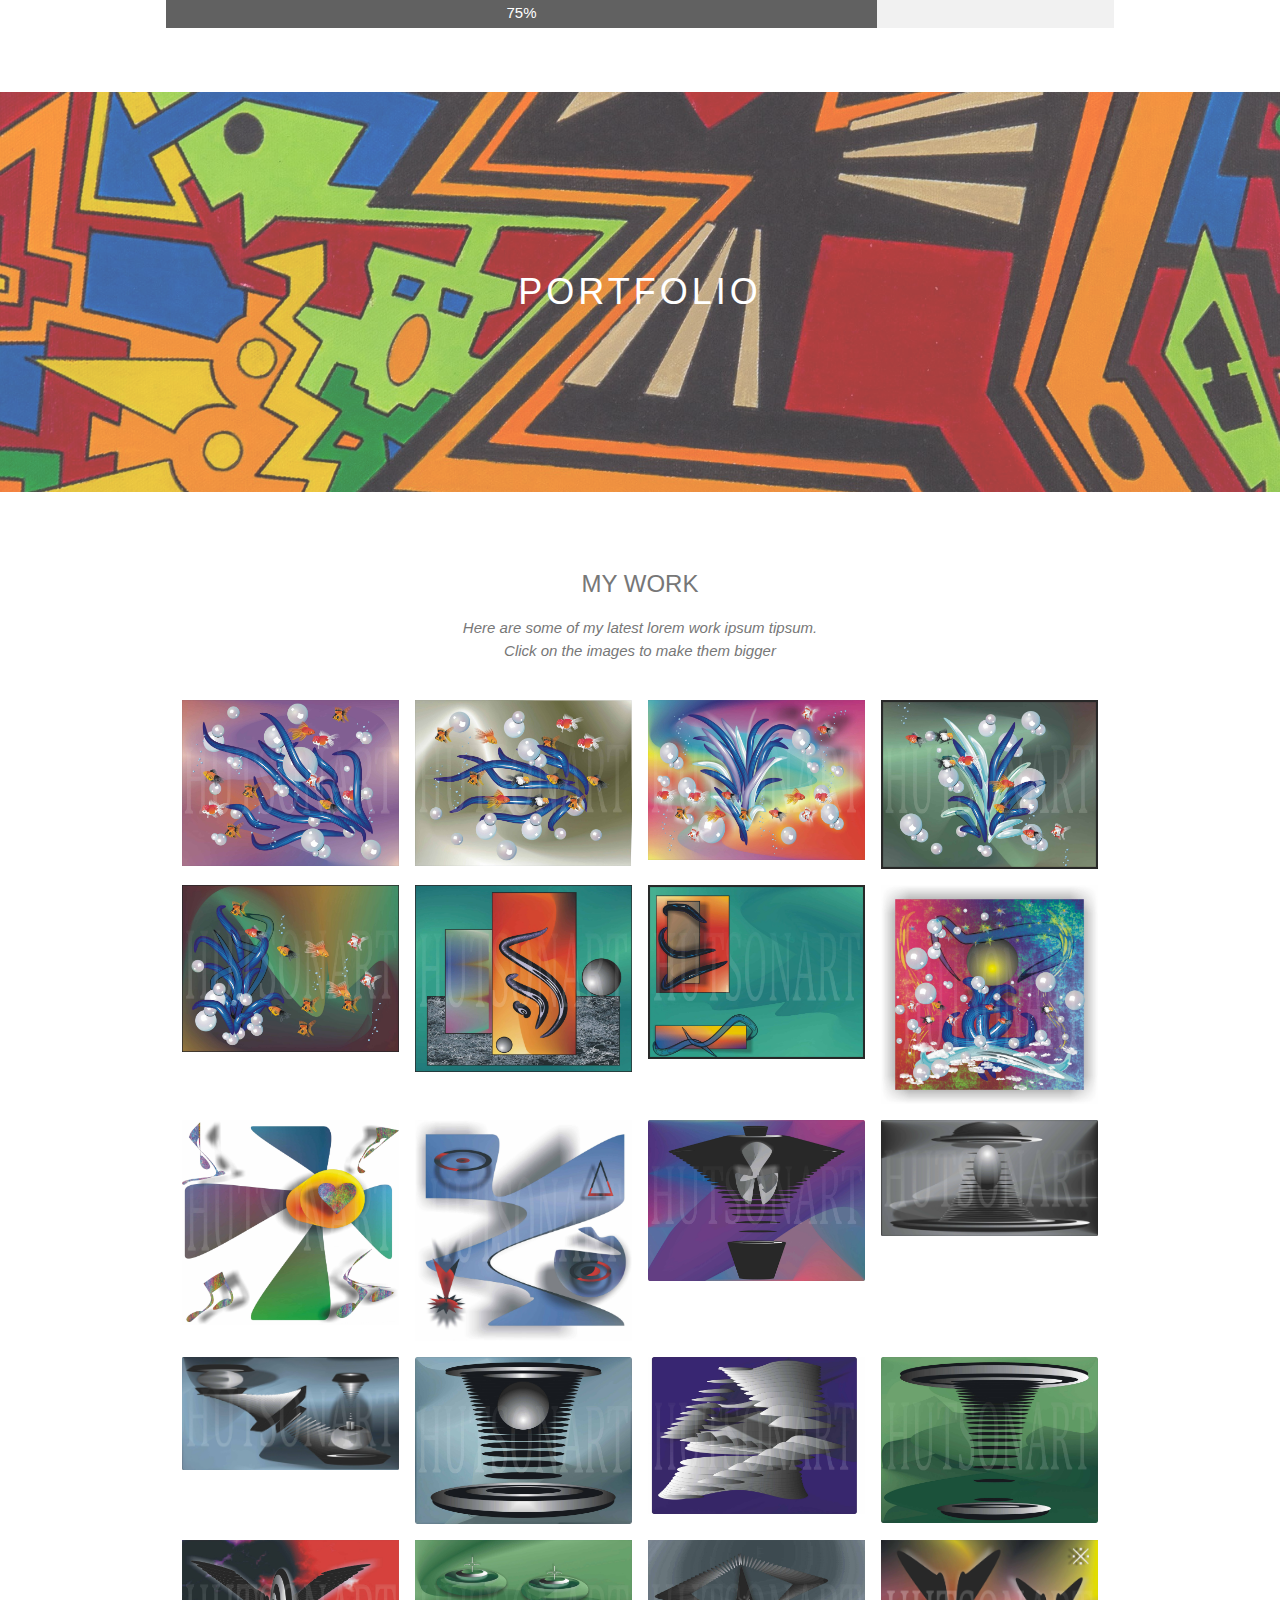
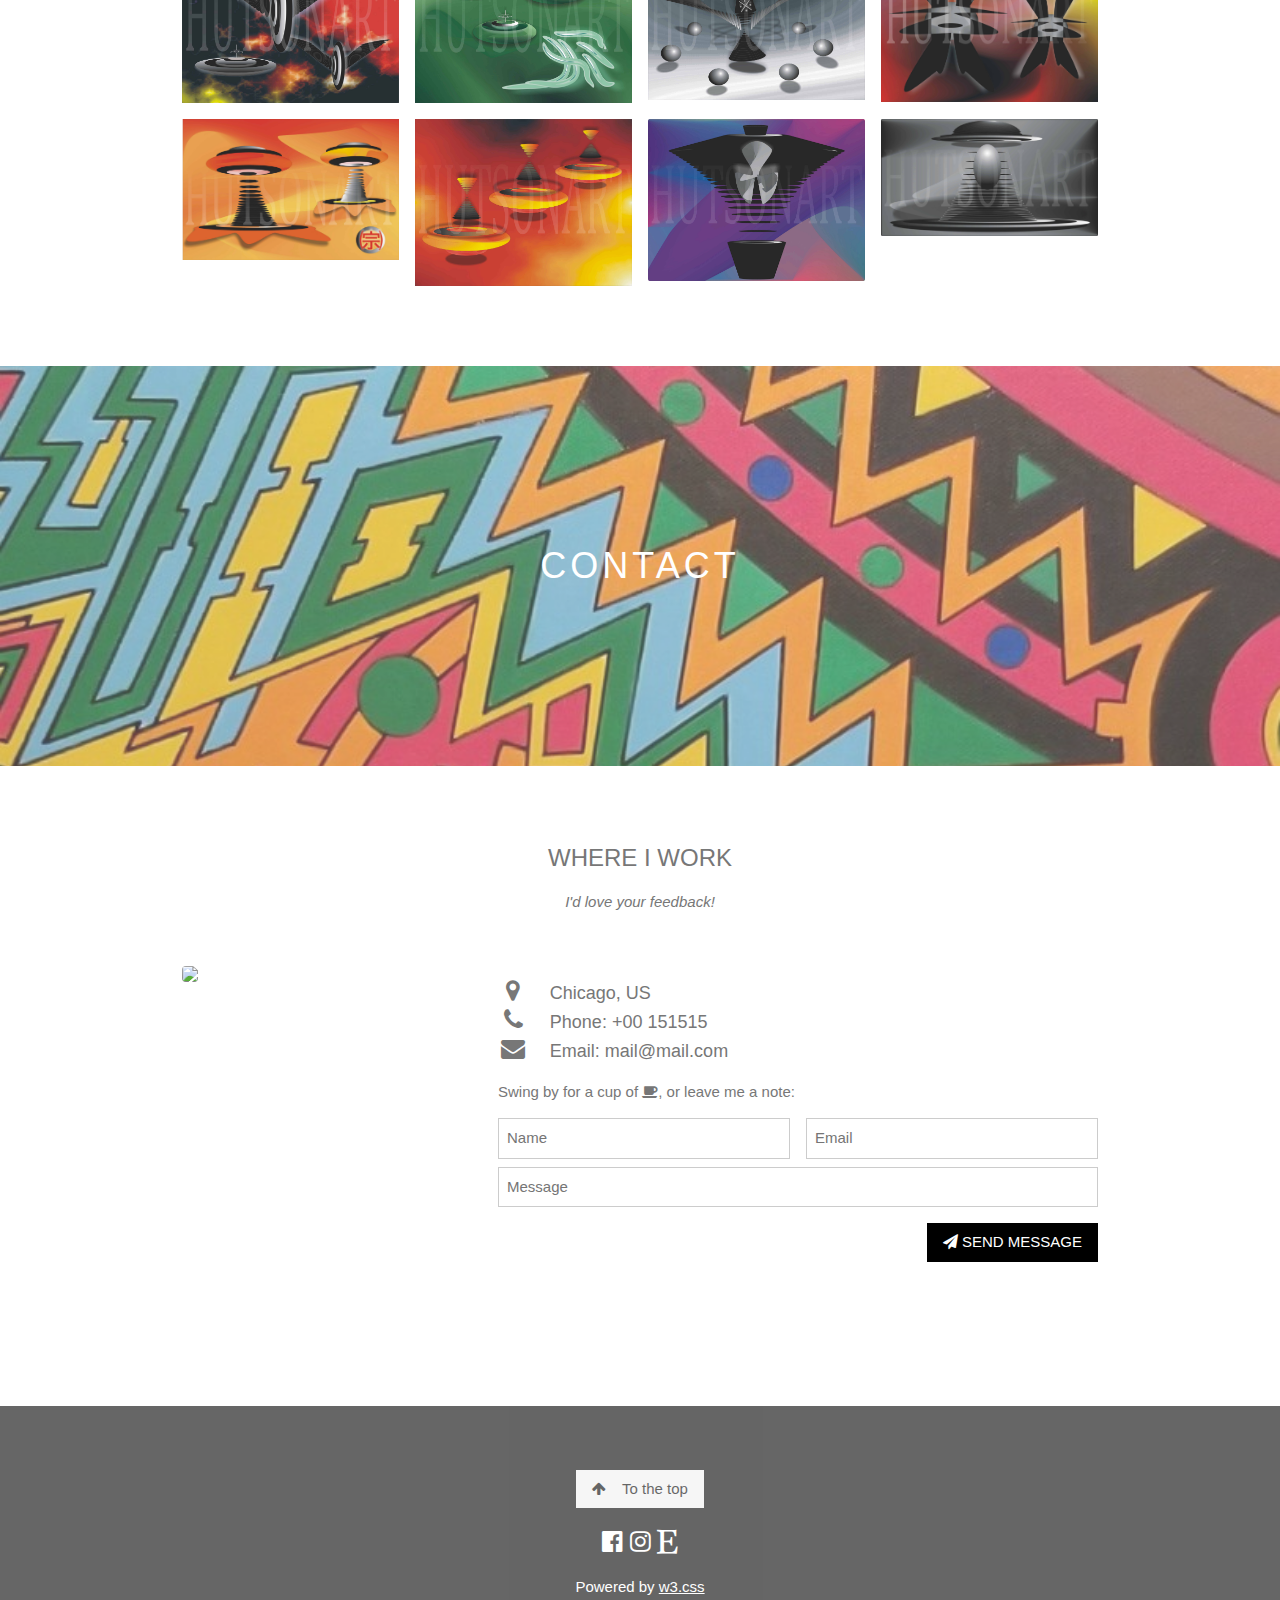
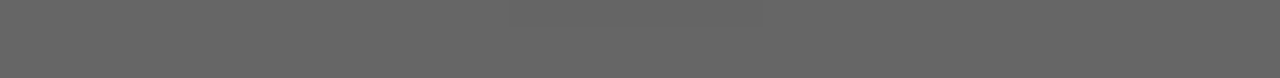
==== commit 3626834f: "updated about me" ====
--- a/index.html
+++ b/index.html
@@ -55,9 +55,11 @@
 
     <!-- Hide this text on small devices -->
     <div class="w3-col m6 w3-hide-small w3-padding-large">
-      <p>Welcome to my website. I am lorem ipsum consectetur adipiscing elit, sed do eiusmod tempor incididunt ut labore et dolore magna aliqua. Ut enim ad minim veniam, quis nostrud exercitation ullamco laboris nisi ut aliquip ex ea commodo consequat. Duis aute irure
-        dolor in reprehenderit in voluptate velit esse cillum dolore eu fugiat nulla pariatur. Excepteur sint occaecat cupidatat non proident, sunt in culpa qui officia deserunt mollit anim id est laborum consectetur adipiscing elit, sed do eiusmod tempor
-        incididunt ut labore et dolore magna aliqua. Ut enim ad minim veniam, quis nostrud exercitation ullamco laboris nisi ut aliquip ex ea commodo consequat.</p>
+      <p>A native of Washington, DC until 16 years of age, moved to Boston, Mass., where he was introduced to some artwork by the Artist and Mathematician - M.C. Escher which inspired him to pursue his goal as a graphic artist and a high interest in math. In his early years as a child, Cisco was inspired by the all time great Walt Disney and Warner Bros. films and cartoons. Now, he has become a serious computer graphic artist and painter in the past decade and hopes to inspire many.</p>
+      <br>
+      <p>And speaking of inspiration, Cisco hopes to work with children who show an interest in art and computer graphics, because now the combination is very exciting and technical! This combination teaches both Math and English to children, in addition to becoming computer literate. Most importantly, it will expand their knowledge of the science of art and thinking (the imagination). Children are our best resource for imagination and free thought. Cisco's goal is to work with all children to help make part of their imagination a reality.</p>
+      <br>
+      <p><i>"Imagination is more important than knowledge. For knowledge is limited, whereas imagination embraces the entire world, stimulating progress, giving birth to evolution"</i></p>
     </div>
   </div>
   <p class="w3-large w3-center w3-padding-16">Im really good at:</p>
--- a/style.css
+++ b/style.css
@@ -15,19 +15,19 @@
 
 /* First image (Logo. Full height) */
 .bgimg-1 {
-  background-image: url('img1.jpeg');
+  background-image: url('WP20 (2).jpg');
   min-height: 100%;
 }
 
 /* Second image (Portfolio) */
 .bgimg-2 {
-  background-image: url("img2.jpeg");
+  background-image: url("WP24.jpg");
   min-height: 400px;
 }
 
 /* Third image (Contact) */
 .bgimg-3 {
-  background-image: url("img3.jpeg");
+  background-image: url("WP9.jpg");
   min-height: 400px;
 }
 
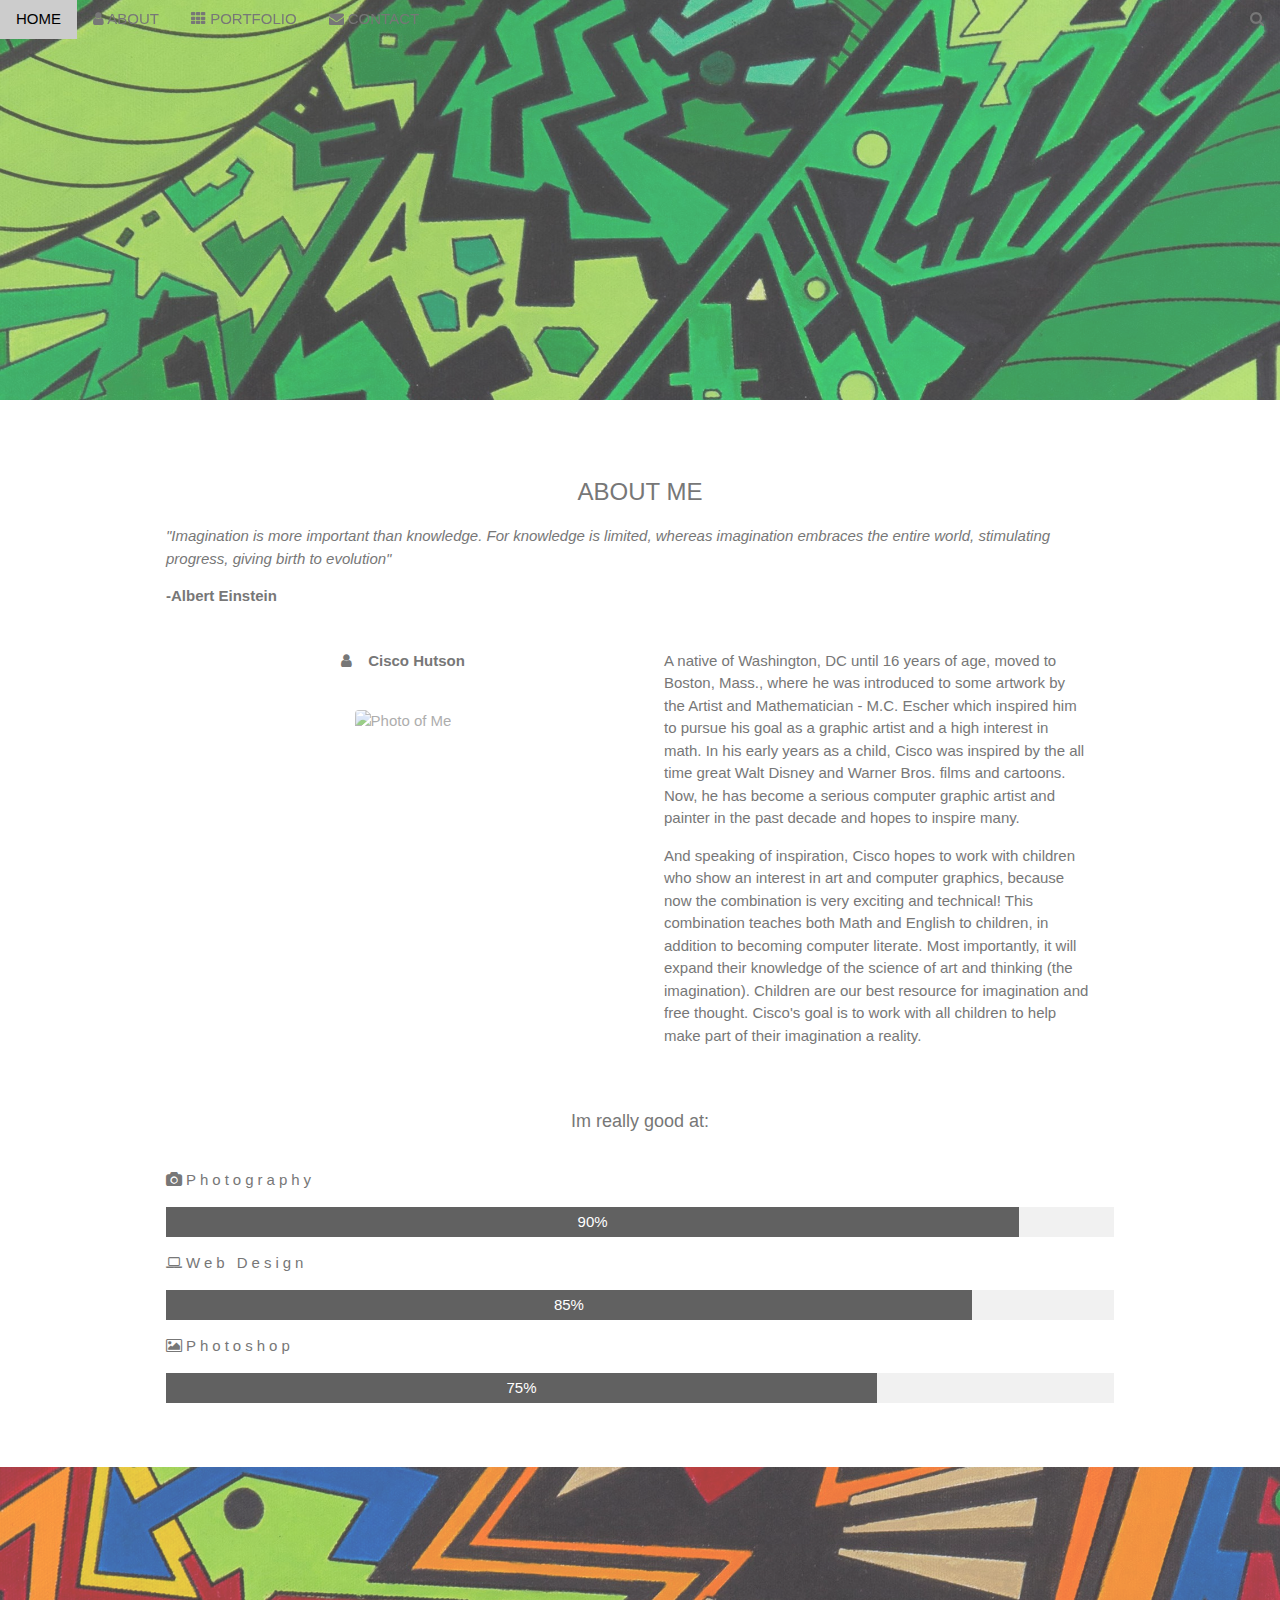
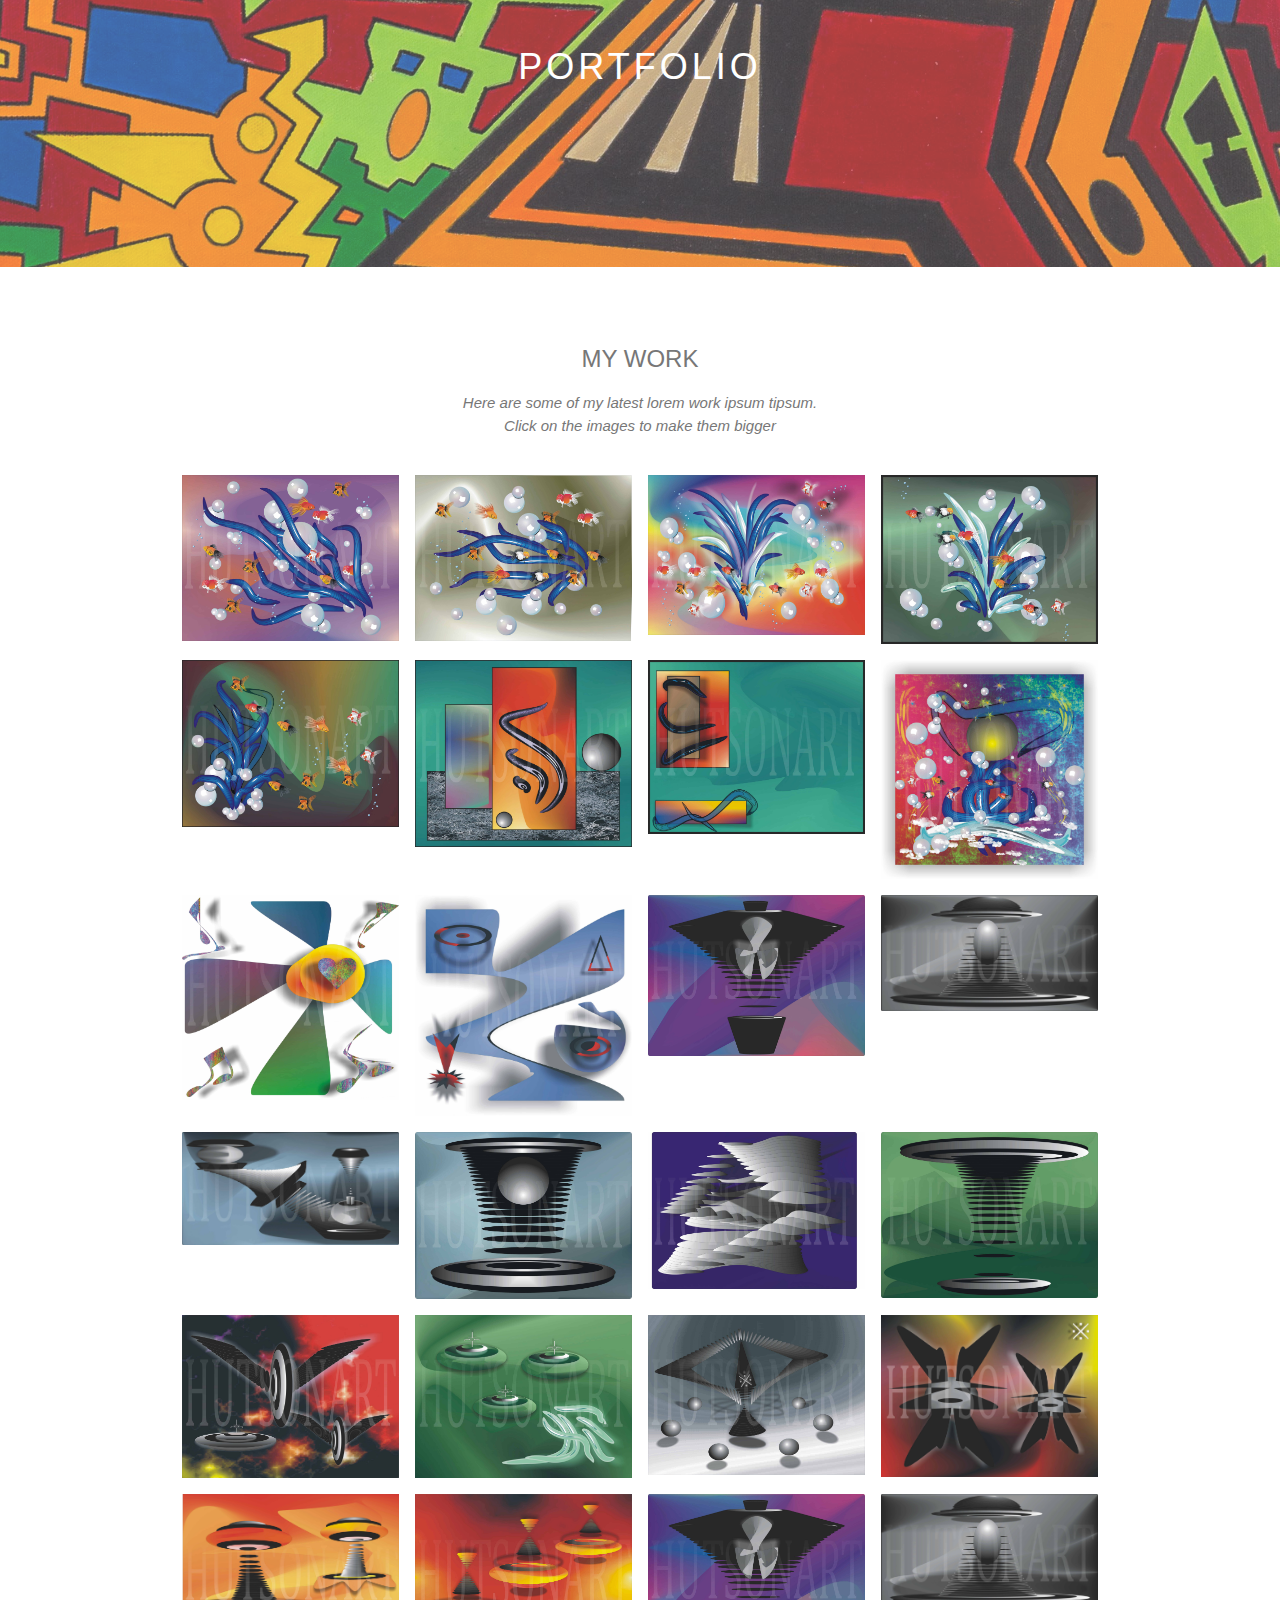
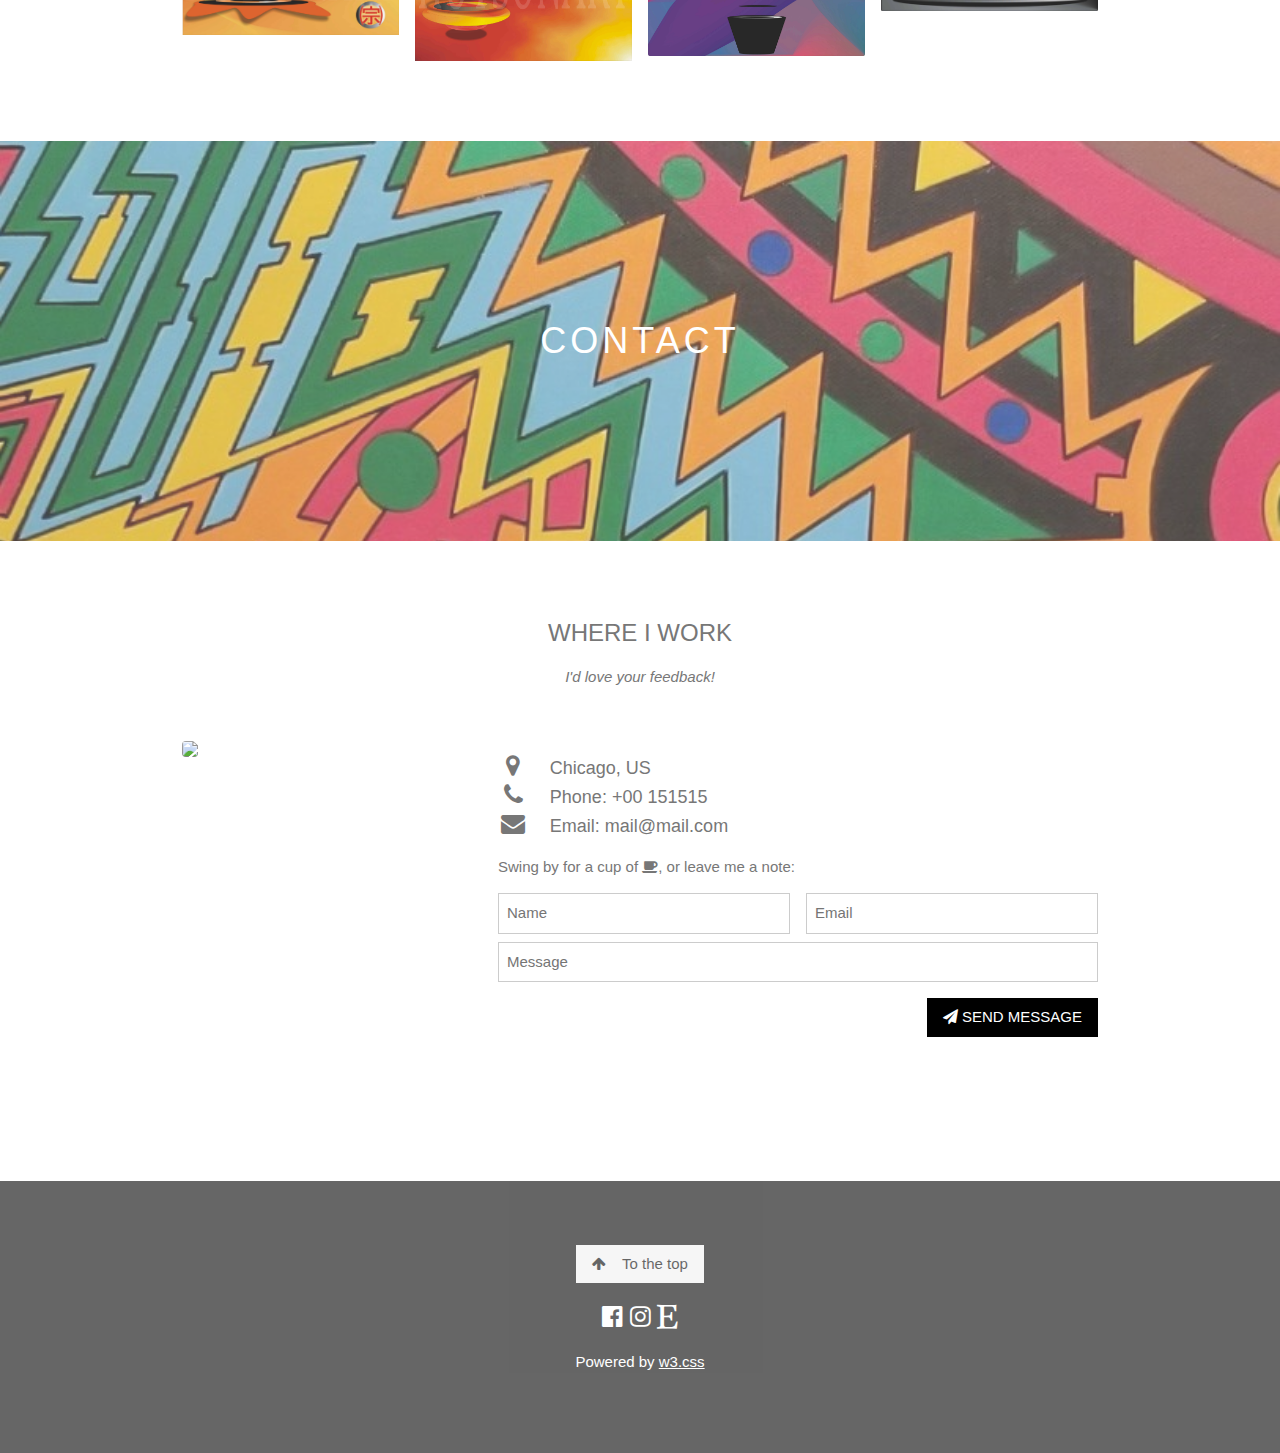
==== commit ae94a7f5: "update about me" ====
--- a/index.html
+++ b/index.html
@@ -43,23 +43,19 @@
 <!-- Container (About Section) -->
 <div class="w3-content w3-container w3-padding-64" id="about">
   <h3 class="w3-center">ABOUT ME</h3>
-  <p class="w3-center"><em>I love art</em></p>
-  <p>Lorem ipsum dolor sit amet, consectetur adipiscing elit, sed do eiusmod tempor incididunt ut labore et dolore magna aliqua. Ut enim ad minim veniam,
-    quis nostrud exercitation ullamco laboris nisi ut aliquip ex ea commodo consequat. Duis aute irure dolor in reprehenderit in voluptate velit esse cillum dolore eu fugiat nulla pariatur. Excepteur sint occaecat cupidatat non proident, sunt in culpa
-    qui officia deserunt mollit anim id est laborum consectetur adipiscing elit, sed do eiusmod tempor incididunt ut labore et dolore magna aliqua. Ut enim ad minim veniam, quis nostrud exercitation ullamco laboris nisi ut aliquip ex ea commodo consequat.</p>
+<p><i>"Imagination is more important than knowledge. For knowledge is limited, whereas imagination embraces the entire world, stimulating progress, giving birth to evolution"</i></p>
+  <p><b>-Albert Einstein</b></p>  
   <div class="w3-row">
     <div class="w3-col m6 w3-center w3-padding-large">
-      <p><b><i class="fa fa-user w3-margin-right"></i>My Name</b></p><br>
+      <p><b><i class="fa fa-user w3-margin-right"></i>Cisco Hutson</b></p><br>
       <img src="/w3images/avatar_hat.jpg" class="w3-round w3-image w3-opacity w3-hover-opacity-off" alt="Photo of Me" width="500" height="333">
     </div>
 
     <!-- Hide this text on small devices -->
     <div class="w3-col m6 w3-hide-small w3-padding-large">
       <p>A native of Washington, DC until 16 years of age, moved to Boston, Mass., where he was introduced to some artwork by the Artist and Mathematician - M.C. Escher which inspired him to pursue his goal as a graphic artist and a high interest in math. In his early years as a child, Cisco was inspired by the all time great Walt Disney and Warner Bros. films and cartoons. Now, he has become a serious computer graphic artist and painter in the past decade and hopes to inspire many.</p>
-      <br>
       <p>And speaking of inspiration, Cisco hopes to work with children who show an interest in art and computer graphics, because now the combination is very exciting and technical! This combination teaches both Math and English to children, in addition to becoming computer literate. Most importantly, it will expand their knowledge of the science of art and thinking (the imagination). Children are our best resource for imagination and free thought. Cisco's goal is to work with all children to help make part of their imagination a reality.</p>
-      <br>
-      <p><i>"Imagination is more important than knowledge. For knowledge is limited, whereas imagination embraces the entire world, stimulating progress, giving birth to evolution"</i></p>
+     
     </div>
   </div>
   <p class="w3-large w3-center w3-padding-16">Im really good at:</p>
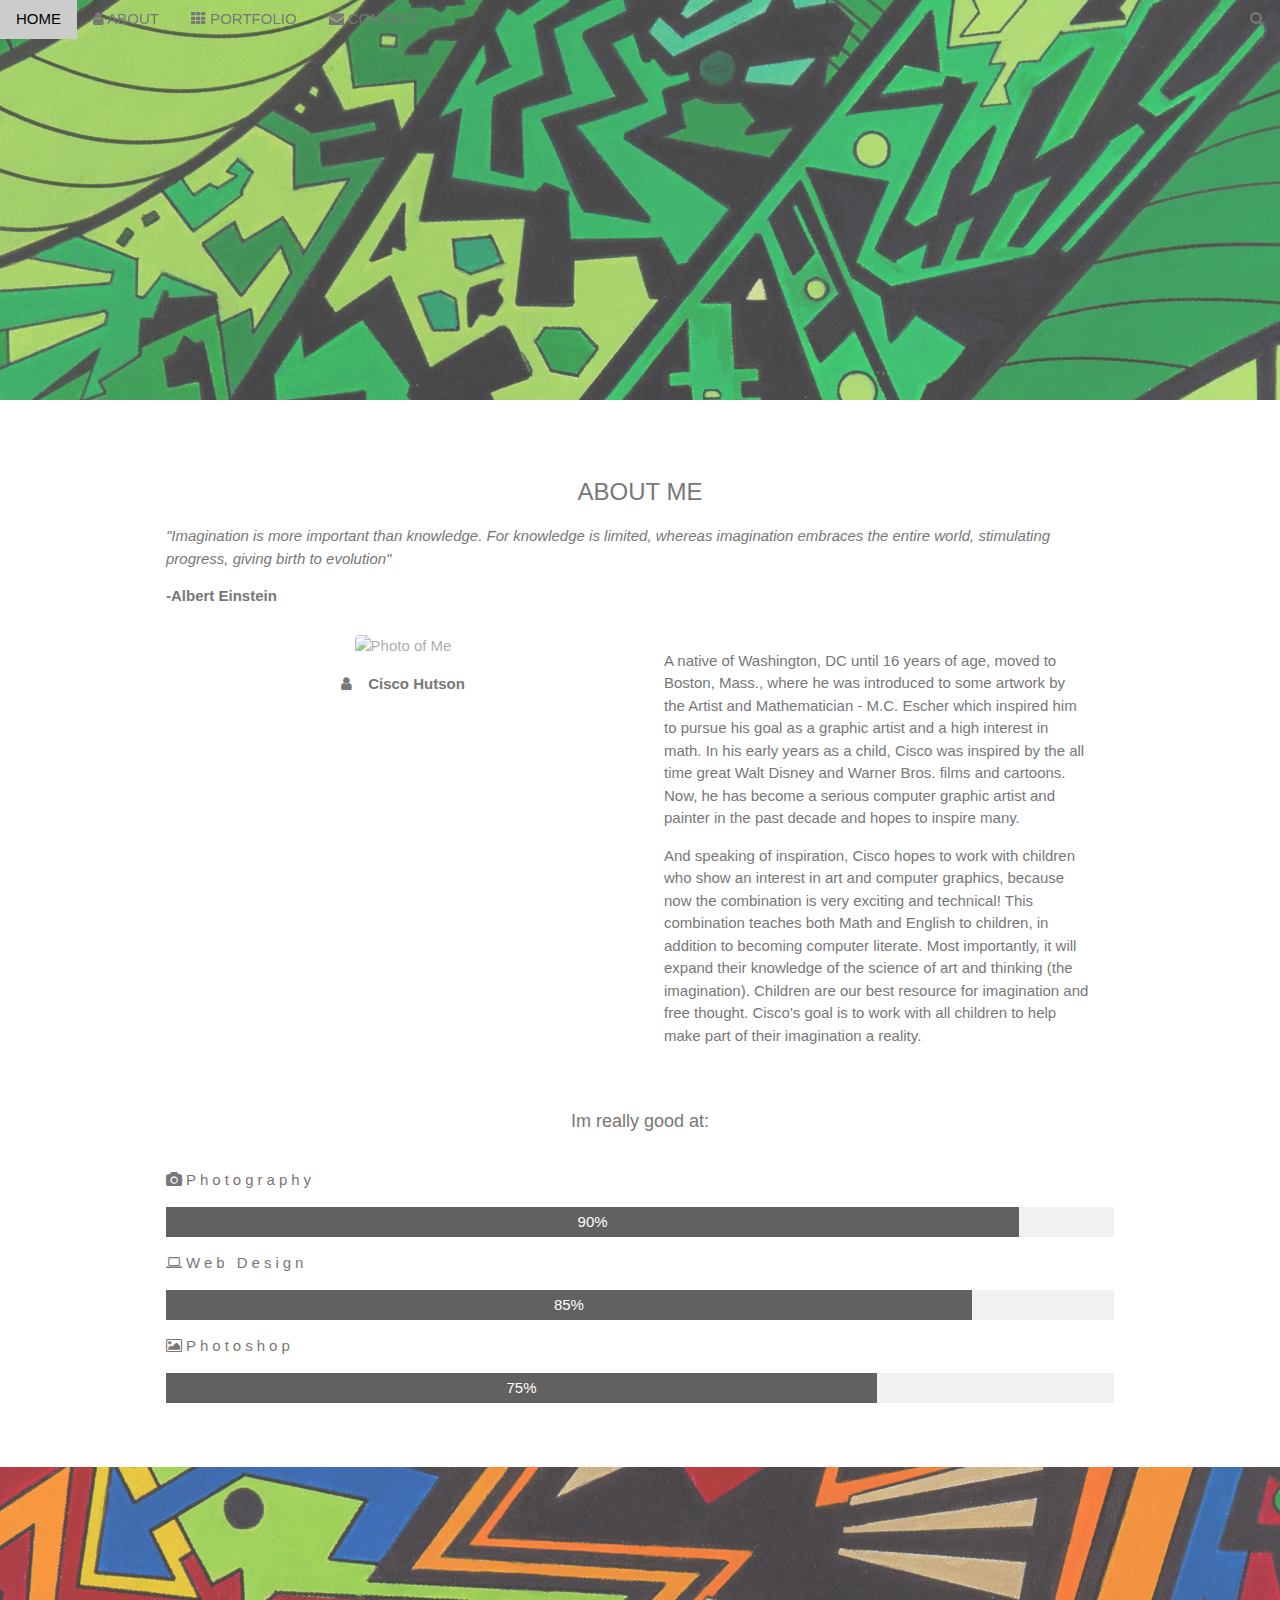
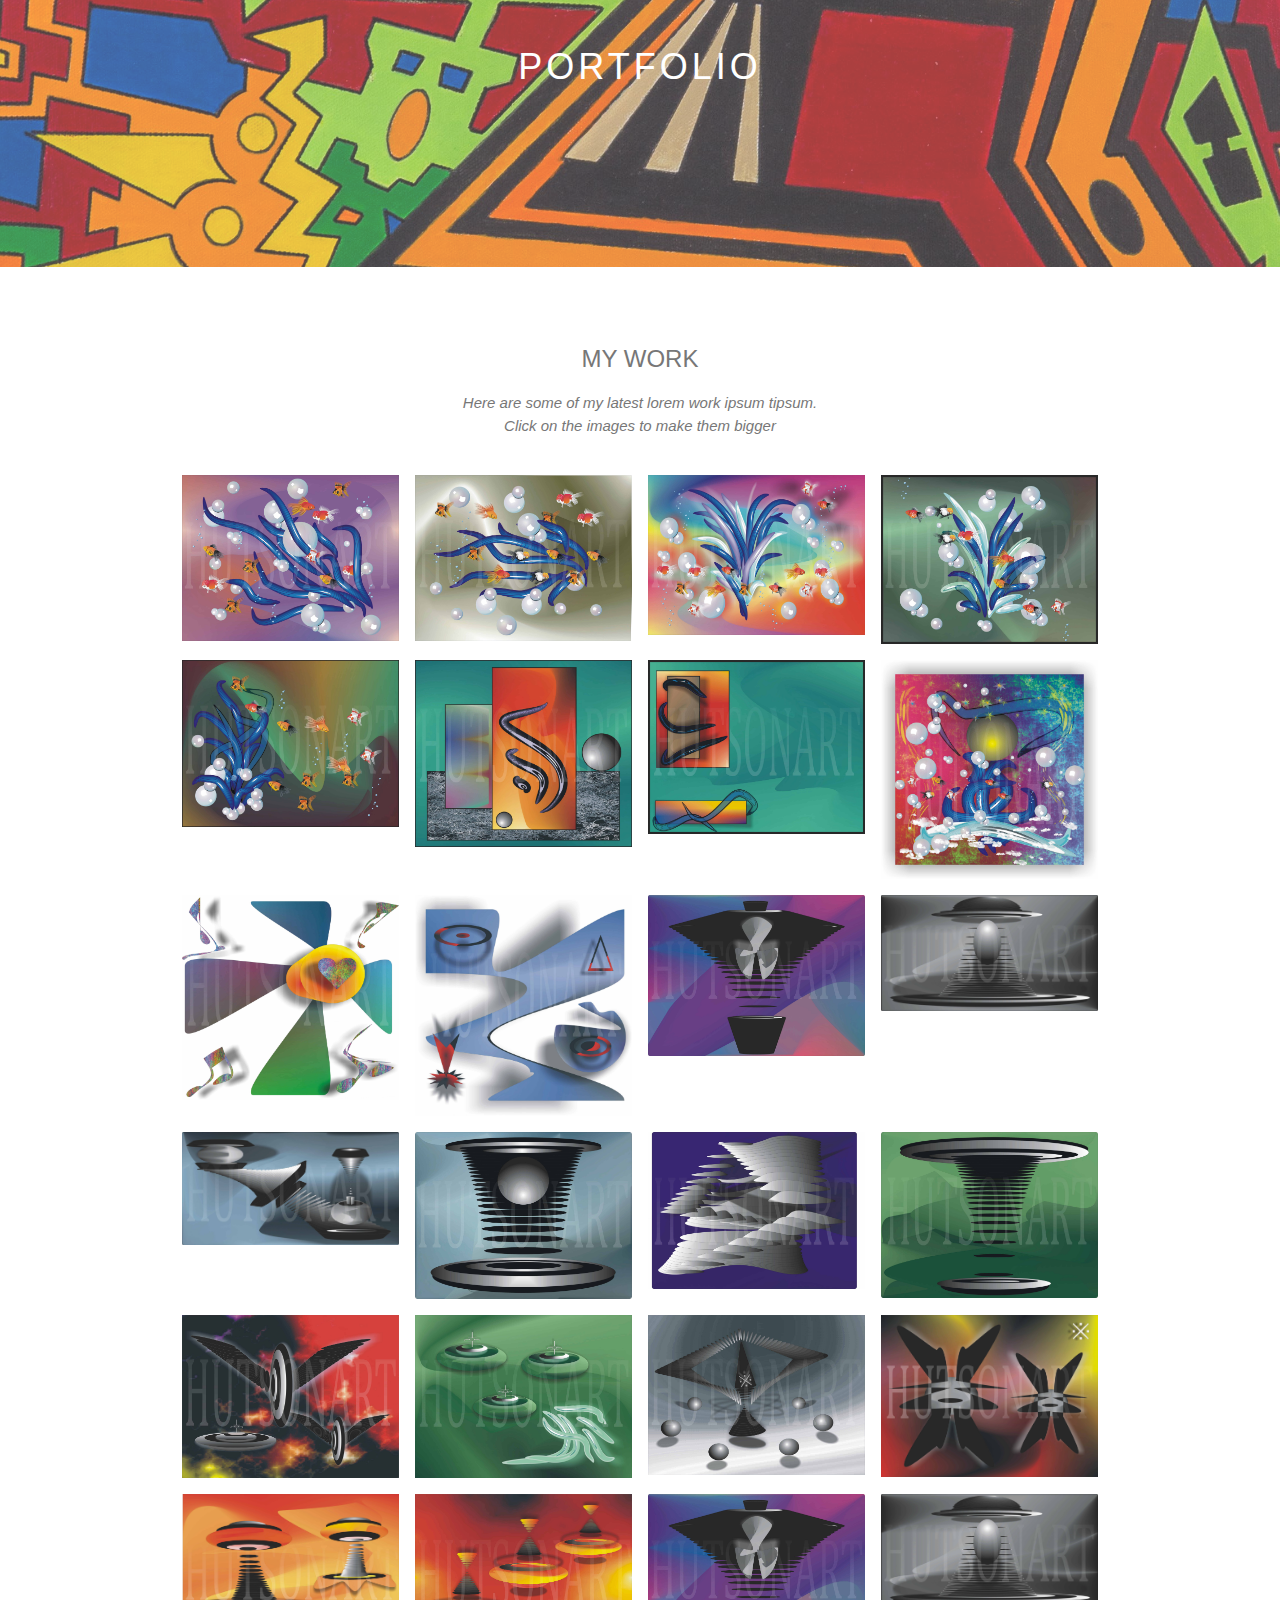
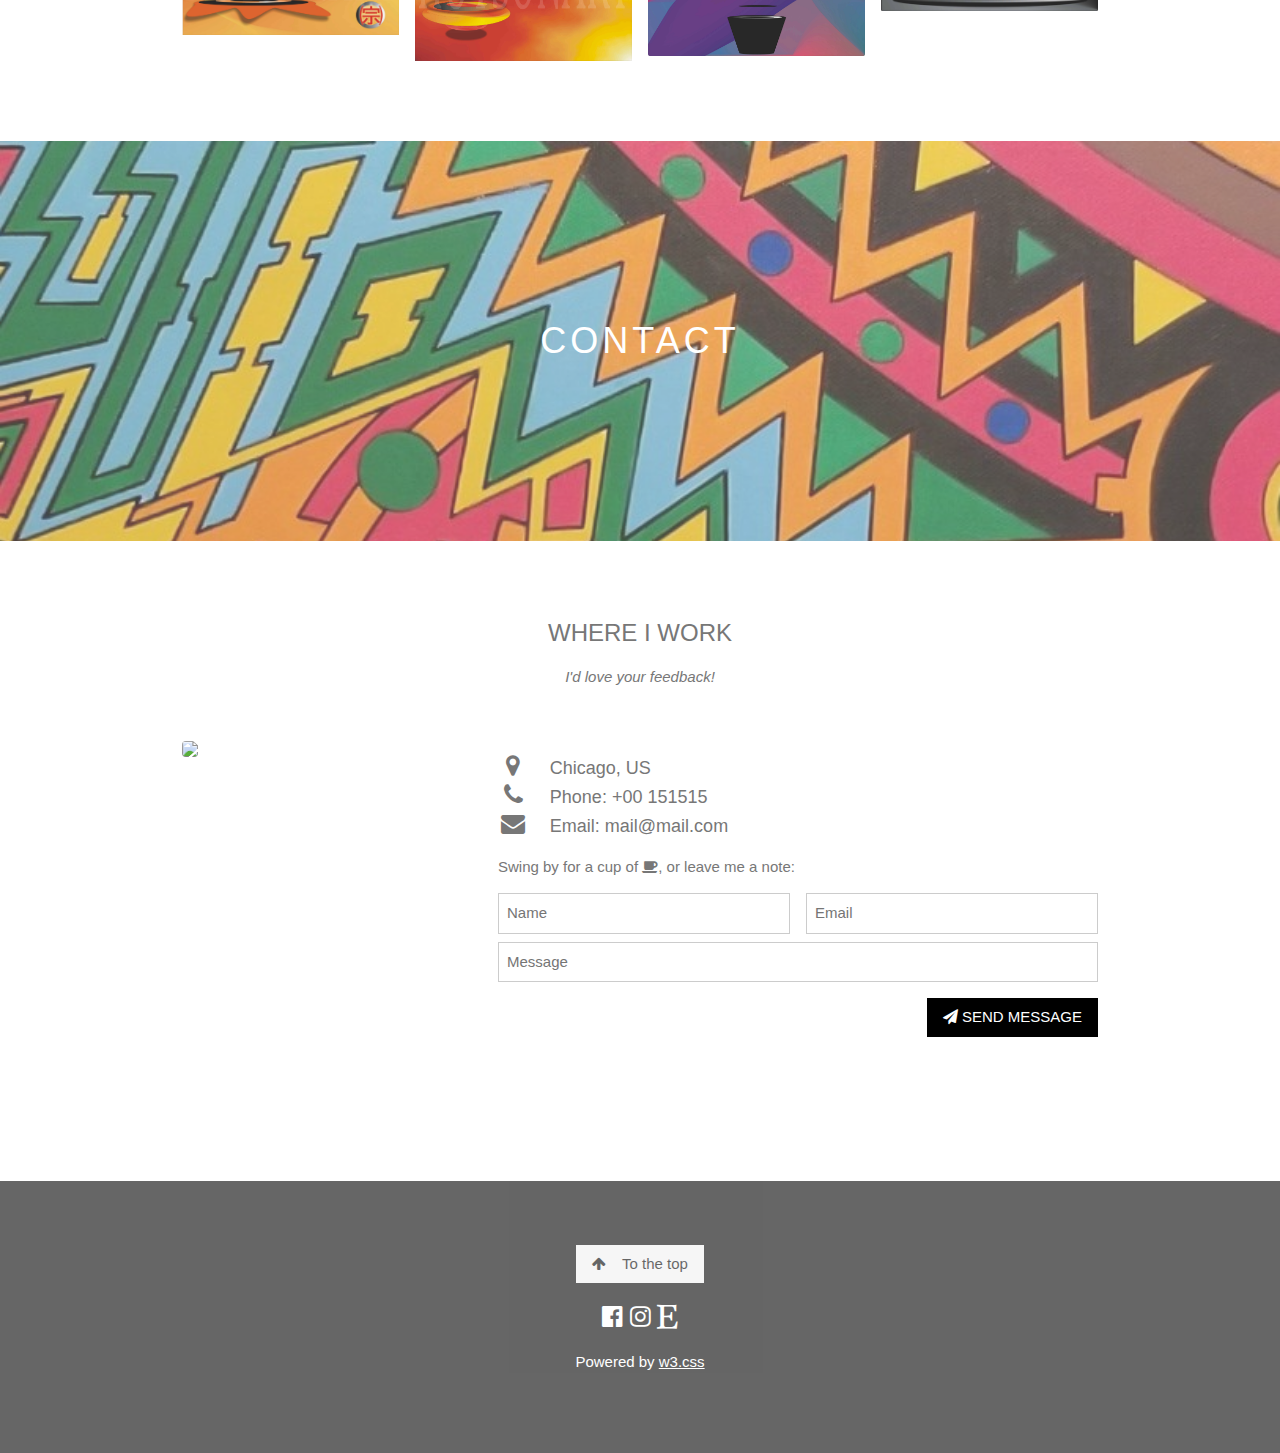
==== commit ab51c98d: "Update index.html" ====
--- a/index.html
+++ b/index.html
@@ -47,8 +47,8 @@
   <p><b>-Albert Einstein</b></p>  
   <div class="w3-row">
     <div class="w3-col m6 w3-center w3-padding-large">
+      <img src="/w3images/aboutMe.jpg" class="w3-round w3-image w3-opacity w3-hover-opacity-off" alt="Photo of Me" width="500" height="333">
       <p><b><i class="fa fa-user w3-margin-right"></i>Cisco Hutson</b></p><br>
-      <img src="/w3images/avatar_hat.jpg" class="w3-round w3-image w3-opacity w3-hover-opacity-off" alt="Photo of Me" width="500" height="333">
     </div>
 
     <!-- Hide this text on small devices -->
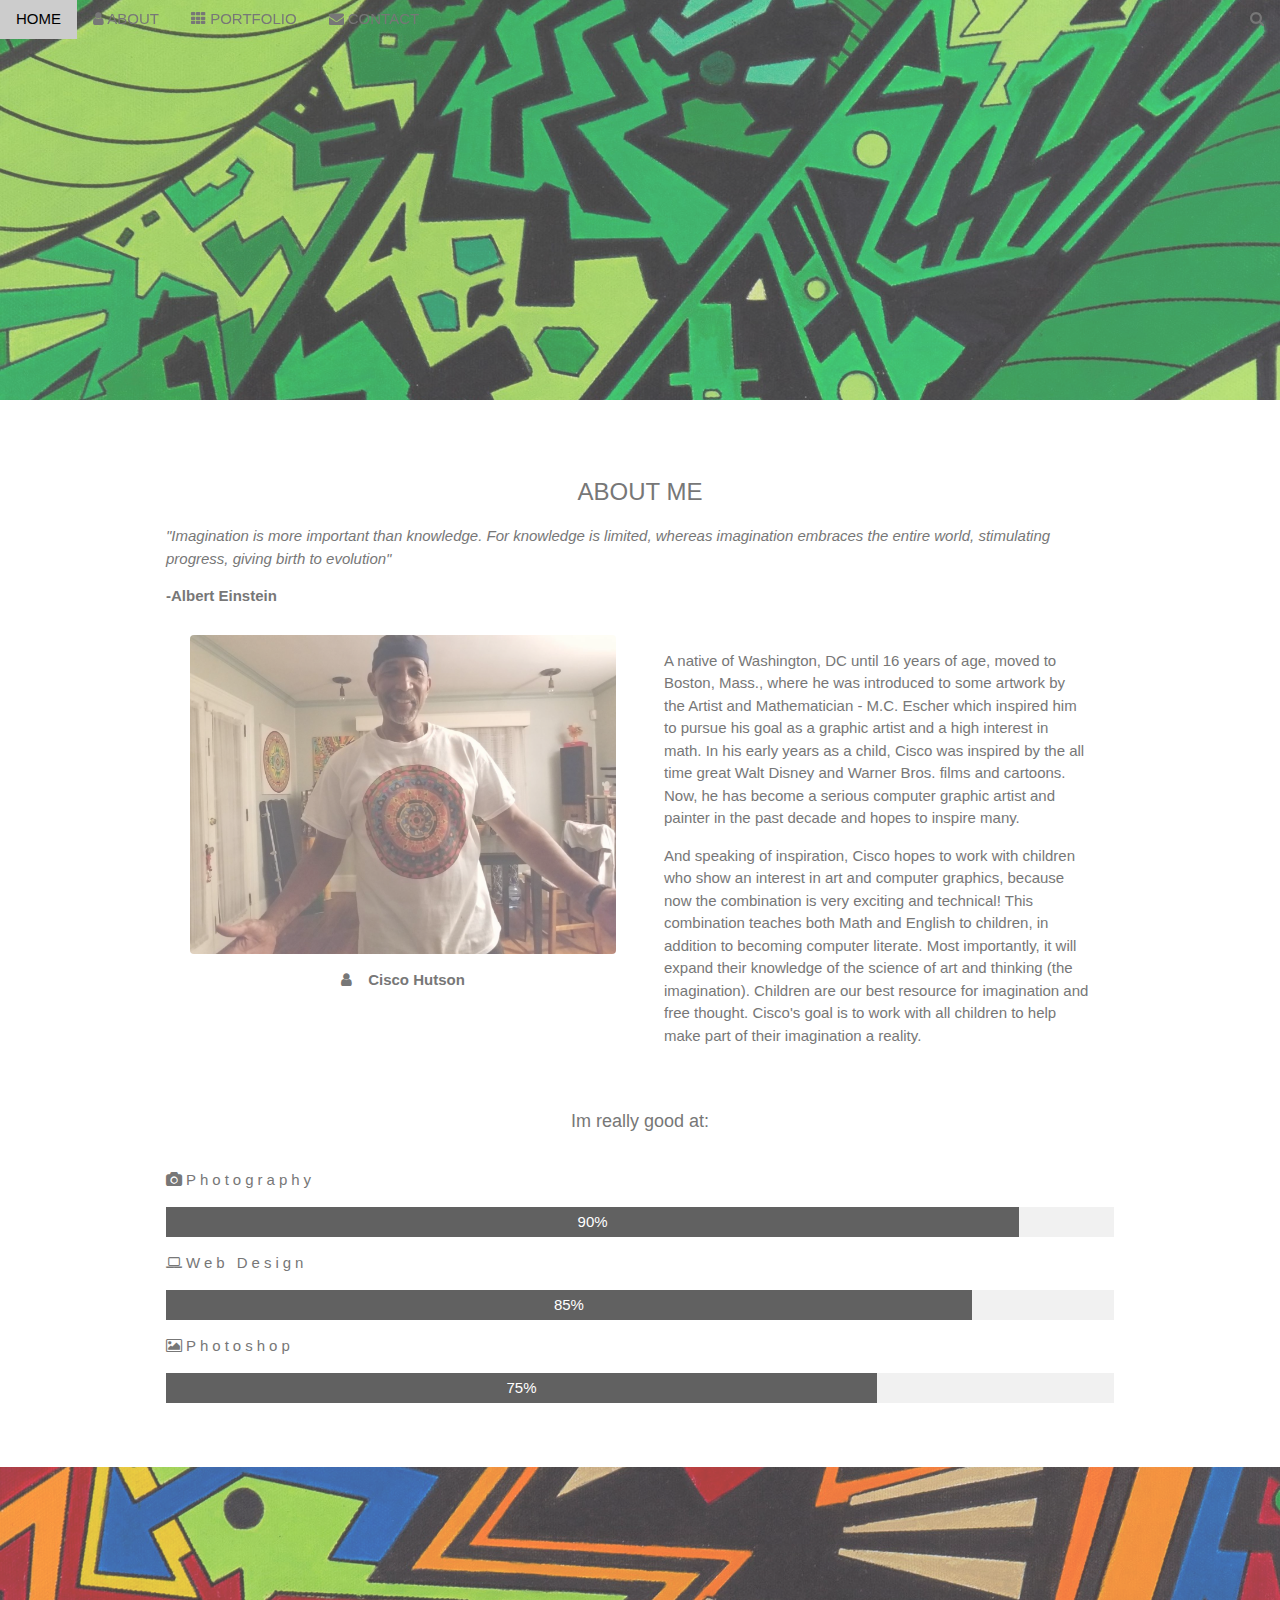
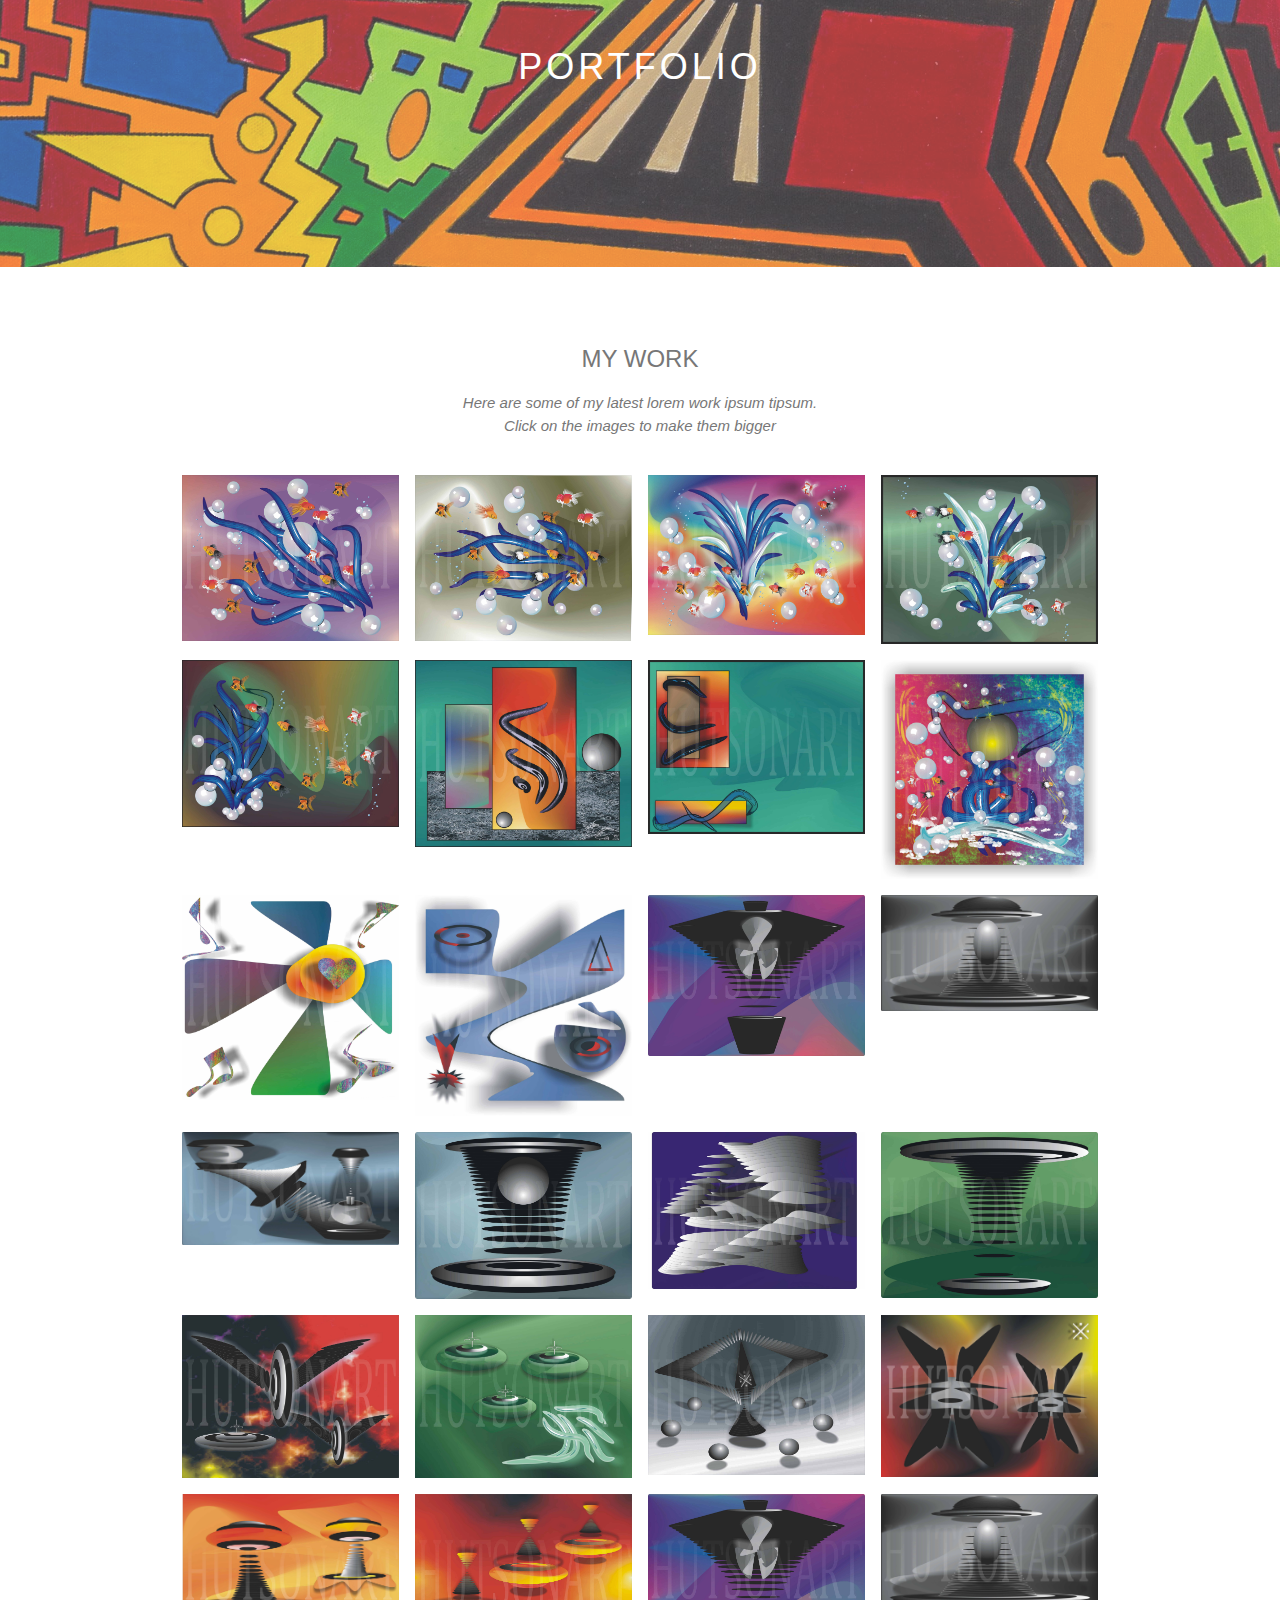
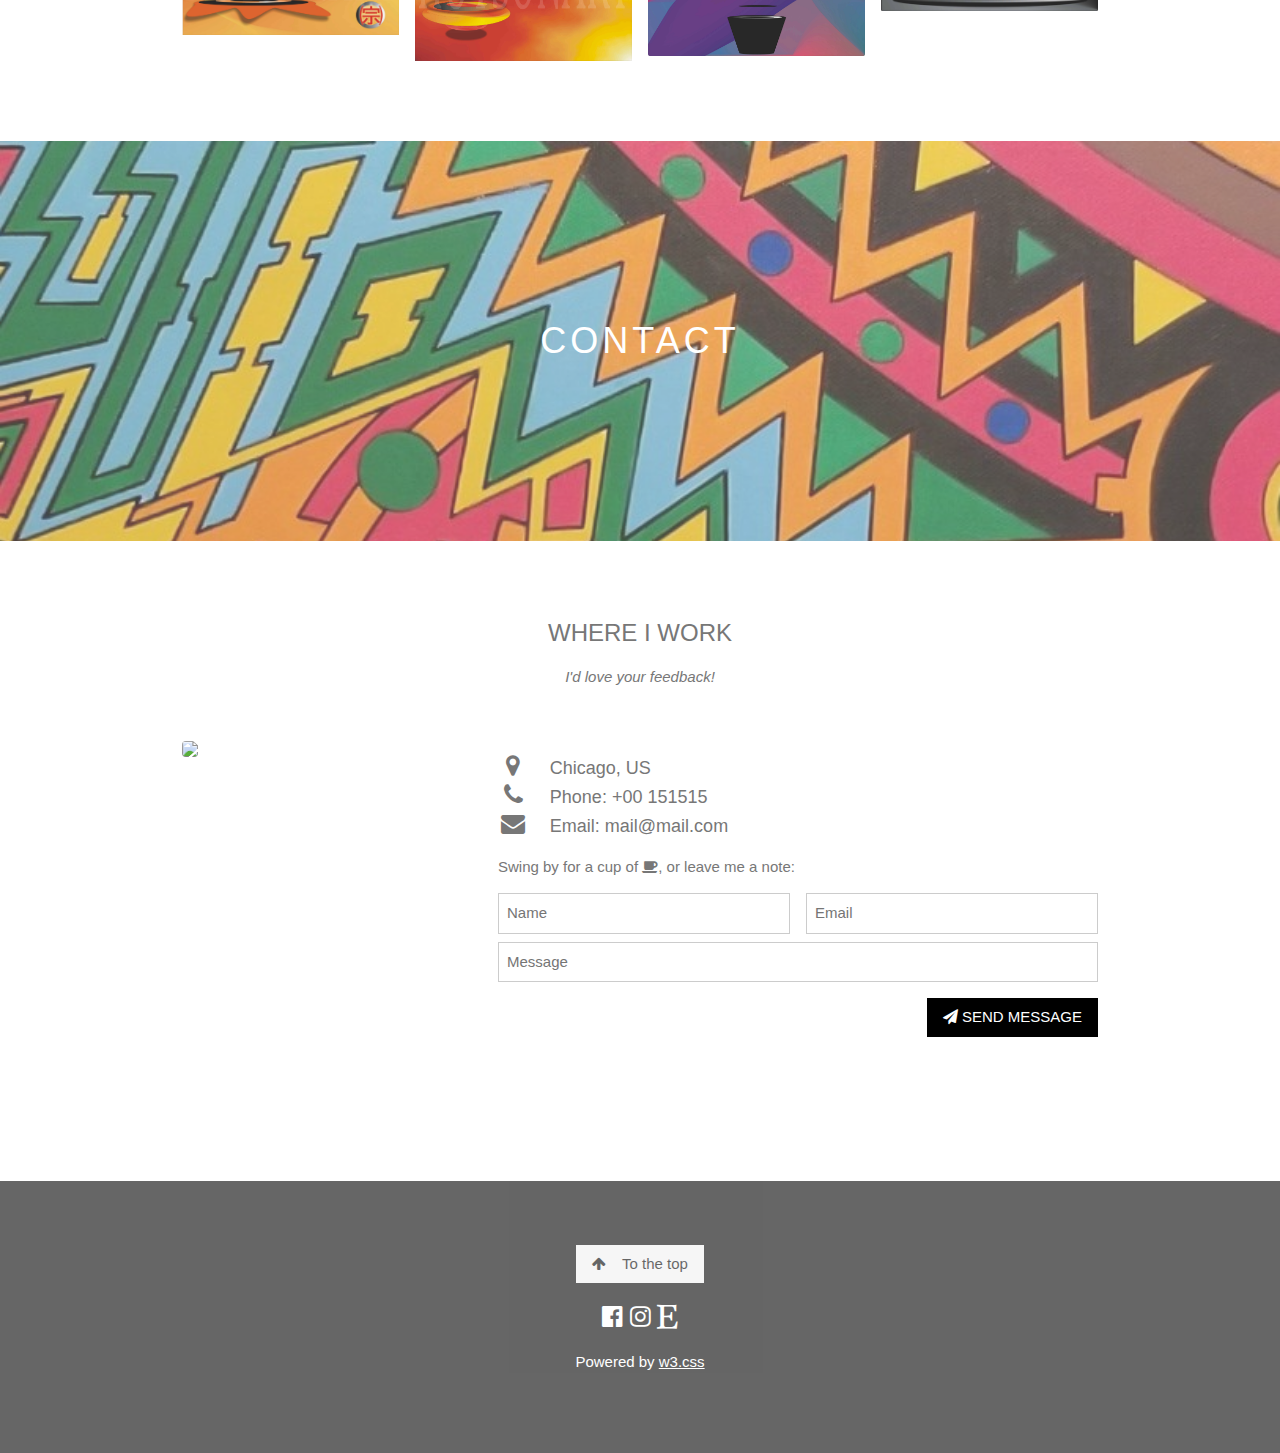
==== commit ff0e922c: "Update index.html" ====
--- a/index.html
+++ b/index.html
@@ -47,7 +47,7 @@
   <p><b>-Albert Einstein</b></p>  
   <div class="w3-row">
     <div class="w3-col m6 w3-center w3-padding-large">
-      <img src="/w3images/aboutMe.jpg" class="w3-round w3-image w3-opacity w3-hover-opacity-off" alt="Photo of Me" width="500" height="333">
+      <img src="aboutMe.jpg" class="w3-round w3-image w3-opacity w3-hover-opacity-off" alt="Photo of Me" width="500" height="333">
       <p><b><i class="fa fa-user w3-margin-right"></i>Cisco Hutson</b></p><br>
     </div>
 
